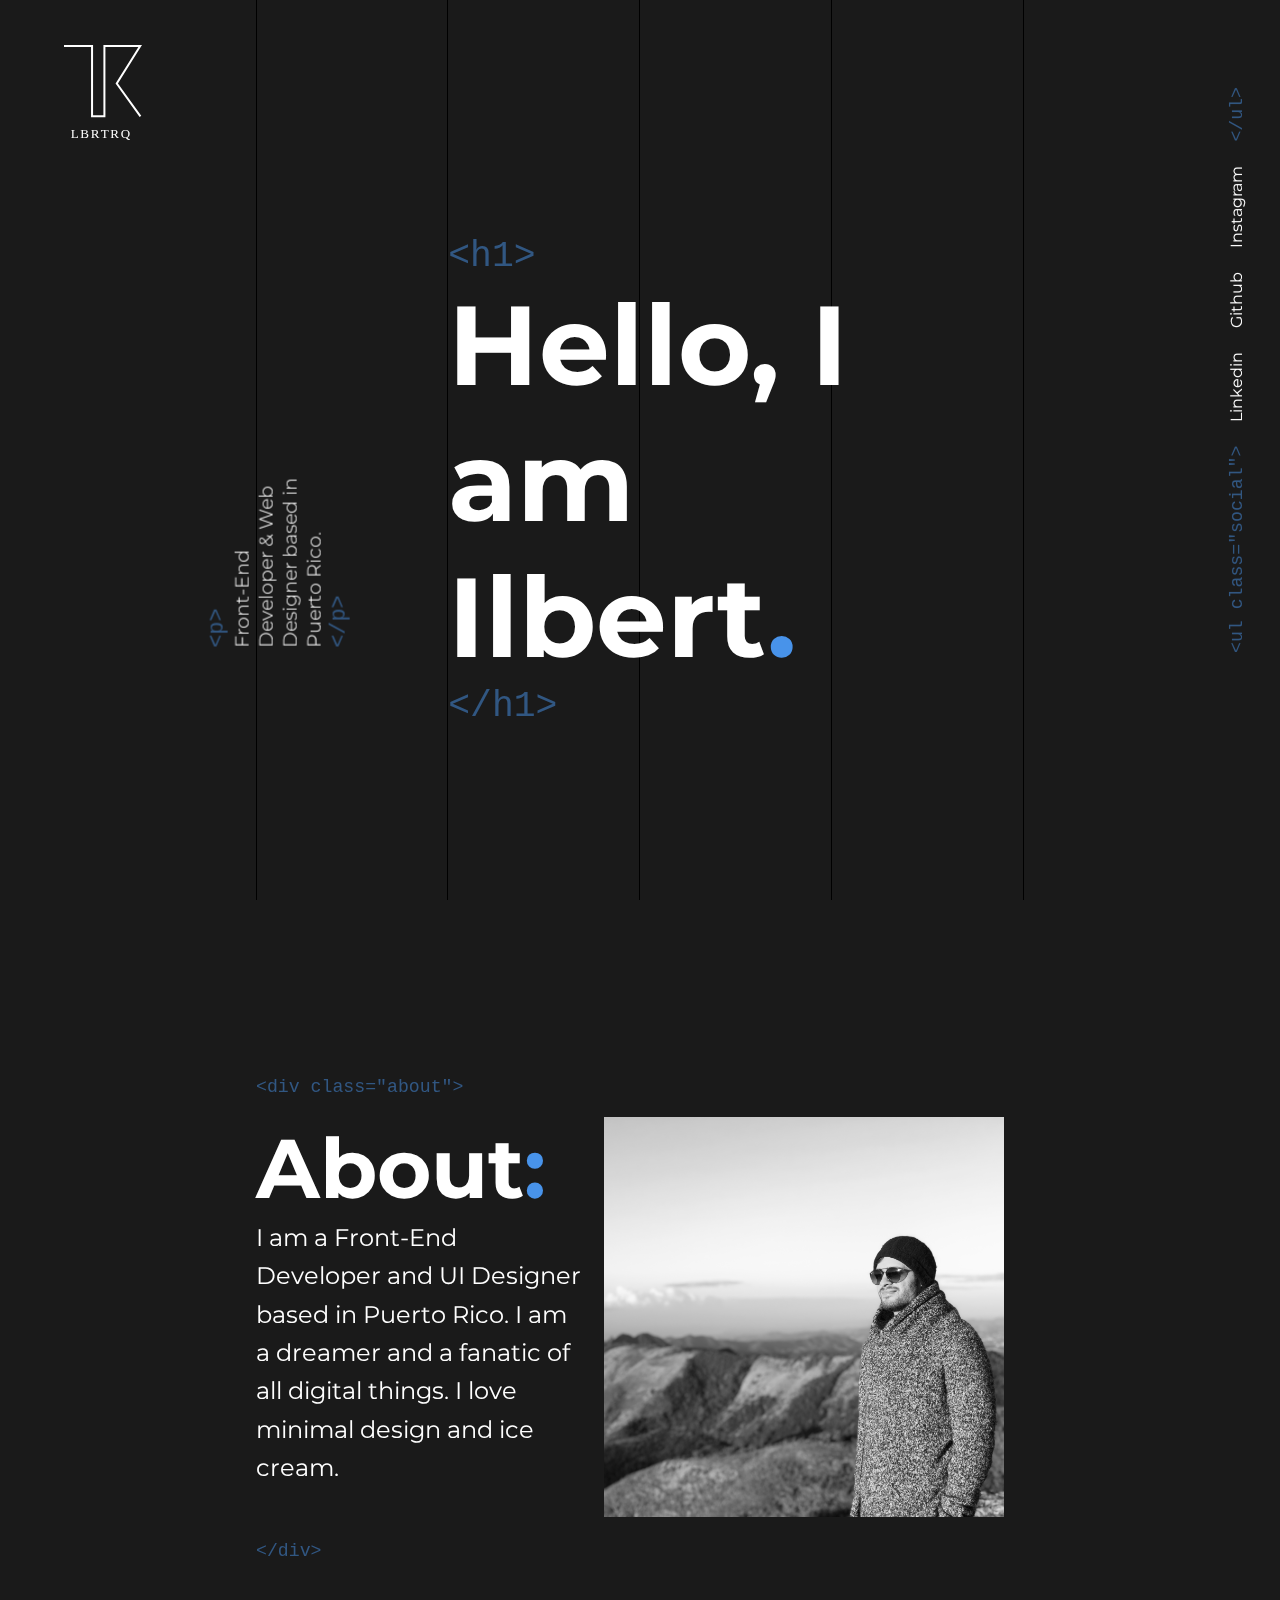
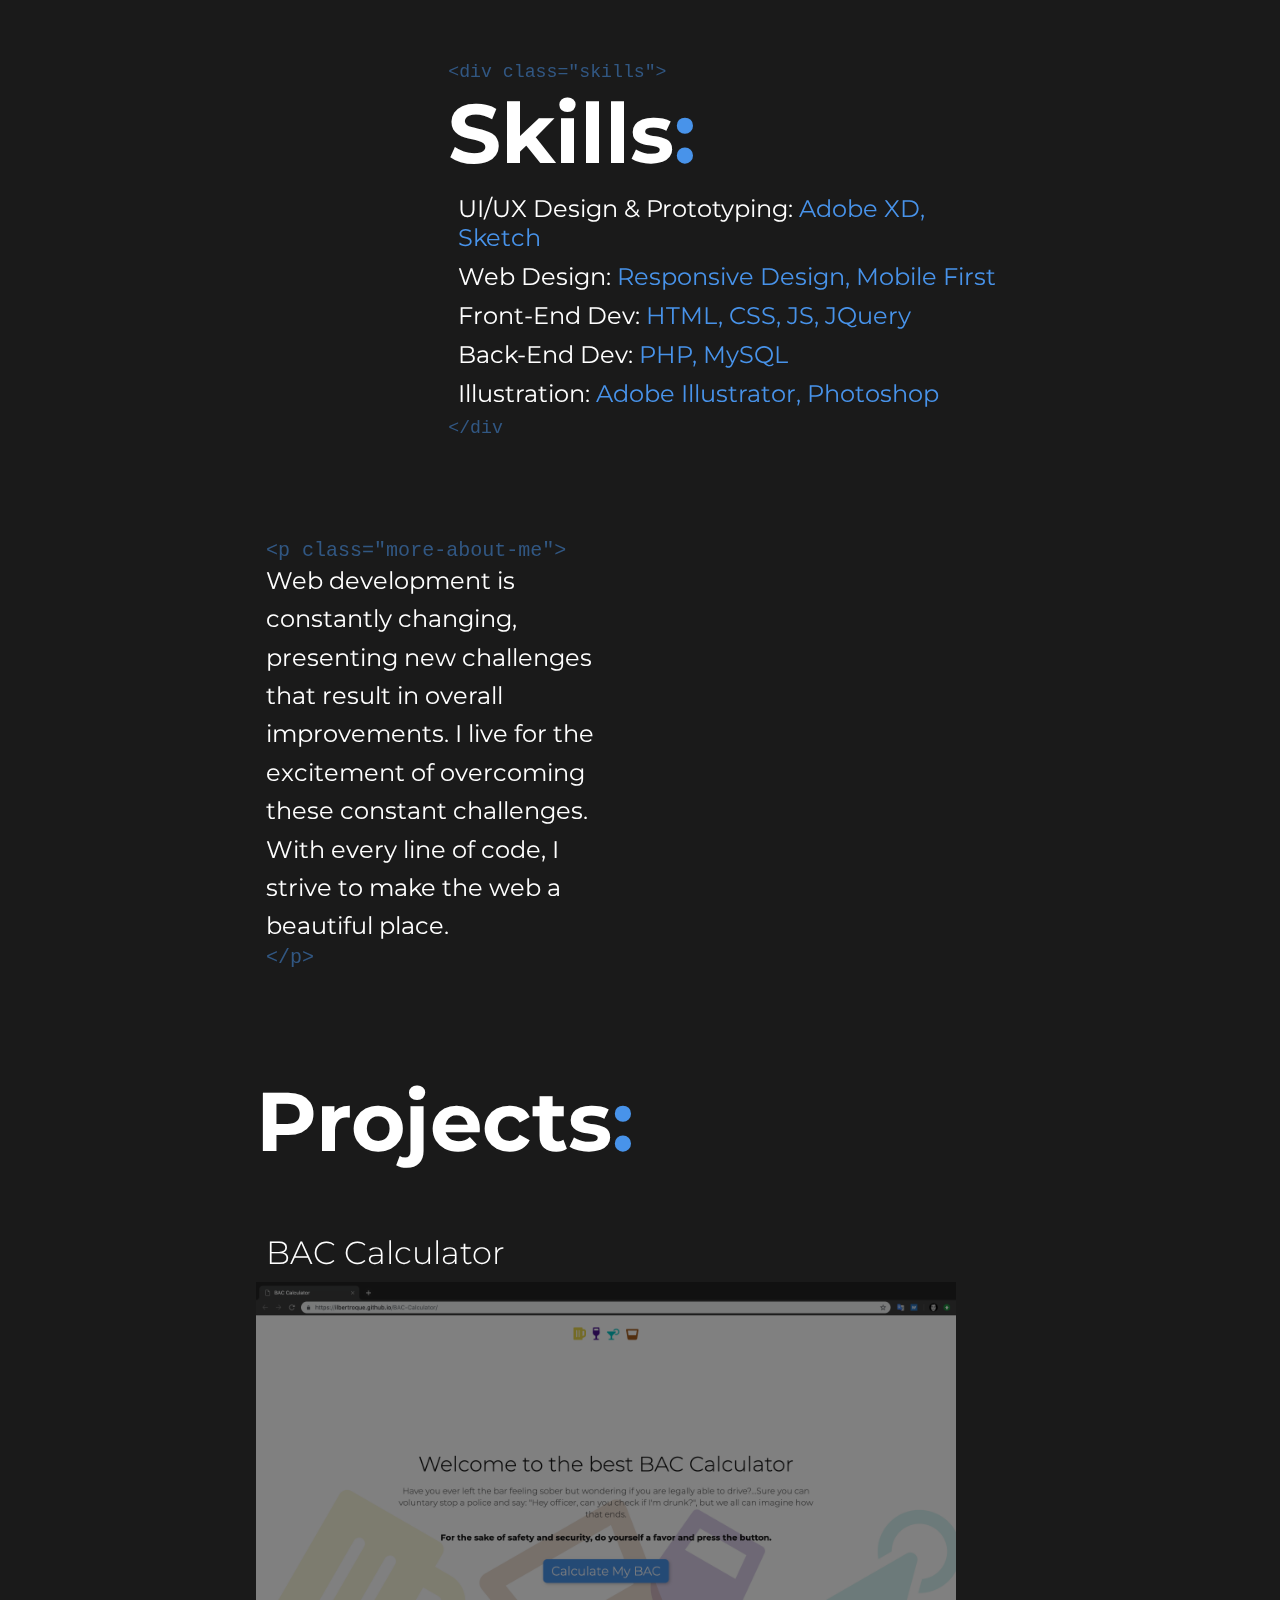
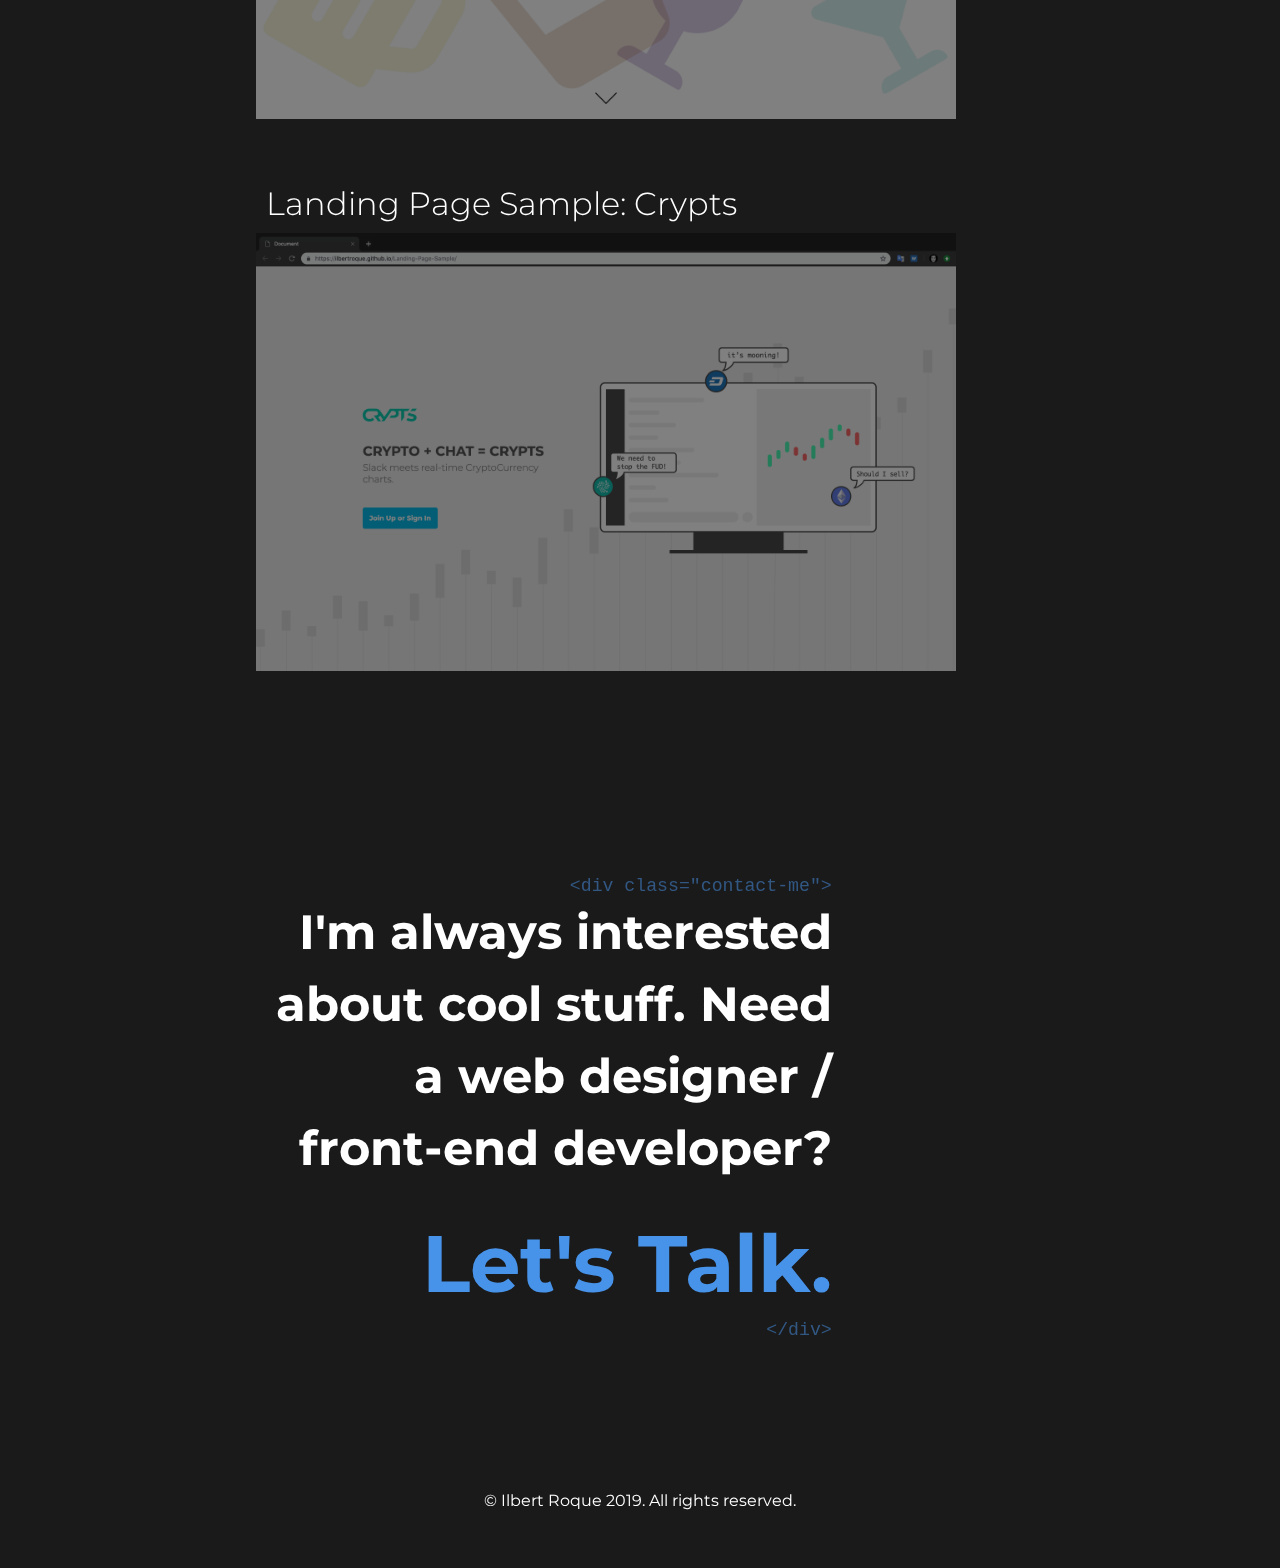
==== index.html @ 1a9a3f01 "Finalized and Ready.... Possibly....Hopefully" ====
<!DOCTYPE html>
<html lang="en">
<head>
    <meta charset="UTF-8">
    <meta name="viewport" content="width=device-width, initial-scale=1.0">
    <meta http-equiv="X-UA-Compatible" content="ie=edge">
    <link rel="stylesheet" href="css/style.css">
    <title>PortFolio</title>
</head>
<body>
    <div class="wrapper">
        
        <div class="lines-bg">
            <div class="box b1"></div>
            <div class="box b2"></div>
            <div class="box b3"></div>
            <div class="box b4"></div>
        </div>
        
        
        <div class="header">
            <a href=""><img src="images/Asset 2.svg" alt=""></a>
        </div>
        <div class="social">
            <ul>
                <li><p><span class="highlight muted monospace">&ltul class="social"&gt</span></p></li>
                <li><a target="_blank" href="https://www.linkedin.com/in/ilbertroque">Linkedin</a></li>
                <li><a target="_blank" href="https://github.com/ilbertroque">Github</a></li>
                <li><a target="_blank" href="https://www.instagram.com/ilbertroque_">Instagram</a></li>
                <li><p><span class="highlight muted monospace">&lt/ul&gt</span></p></li>
            </ul>
        </div>

        <div class="section">
            <div class="hello">
                <p><span class="highlight muted monospace">&lth1&gt</span></p>
                <h1>Hello, I am Ilbert<span class="highlight">.</span></h1>
                <p><span class="highlight muted monospace">&lt/h1&gt</span></p>
            </div>
            <div class="mini-info">
                <p><span class="highlight muted monospace">&ltp&gt</span></p>
                <p>Front-End Developer & Web Designer based in Puerto Rico.</p>
                <p><span class="highlight muted monospace">&lt/p&gt</span></p>
            </div>
            <div class="about">
                <p><span class="highlight muted monospace">&ltdiv class="about"&gt</span></p>
                <div class="about-wrap">
                    <div class="profile-img">
                        <img src="images/IMG_1744 2.jpeg" alt="">
                    </div>
                    <div class="about-info">
                        <h2>About<span class="highlight">:</span></h2>
                        <p>I am a Front-End Developer and UI Designer based in Puerto Rico. I am a dreamer and a fanatic of all digital things. I love minimal design and ice cream.</p>
                    </div>
                </div>
                
                <p><span class="highlight muted monospace">&lt/div&gt</span></p>
            </div>
            
            <div class="skills">
                <p class="typewriter"><span class="highlight muted monospace">&ltdiv class="skills"&gt</span></p>
                <h2>Skills<span class="highlight">:</span></h2>
                <ul>
                    <li>UI/UX Design & Prototyping: <span class="highlight">Adobe XD, Sketch</span></li>
                    <li>Web Design: <span class="highlight">Responsive Design, Mobile First</span></li>
                    <li>Front-End Dev: <span class="highlight">HTML, CSS, JS, JQuery</span> </li>
                    <li>Back-End Dev: <span class="highlight">PHP, MySQL</span> </li>
                    <li>Illustration: <span class="highlight">Adobe Illustrator, Photoshop</span> </li>
                </ul>
                <p><span class="highlight muted monospace">&lt/div</span></p>
            </div>
            <div class="side-message">
                <p><span class="highlight muted monospace">&ltp class="more-about-me"&gt</span></p>
                <p class="message">
                    Web development is constantly changing, presenting new challenges that result in overall improvements. I live for the excitement of overcoming these constant challenges. With every line of code, I strive to make the web a beautiful place.
                </p>
                <p><span class="highlight muted monospace">&lt/p&gt</span></p>
            </div>
            <!--
                Projects Section
            -->
            <div class="projects-heading">
                <h2>Projects<span class="highlight">:</span></h2>
            </div>
            <div class="project p1">
                
                <div class="p-image">
                    <h3>BAC Calculator</h3>
                    <a target="_blank" href="https://ilbertroque.github.io/BAC-Calculator/"><img src="images/BACscreenshot.png" alt=""></a> 
                </div>
            </div>
            <div class="project p2">
                <h3>Landing Page Sample: Crypts</h3>
                <div class="p-image">
                   <a target="_blank" href="https://ilbertroque.github.io/Landing-Page-Sample/"><img src="images/Screen Shot 2019-03-29 at 4.04.26 PM.png" alt=""></a> 
                </div>
            </div>
            <div class="contact">
                <p class="typewriter"><span class="highlight muted monospace">&ltdiv class="contact-me"&gt</span></p>
                <h2>I'm always interested about cool stuff. Need a web designer / front-end developer?</h1>
                <h1><a class="highlight" href="mailto:ilbertj.roque@gmail.com">Let's Talk.</a></h1>
                <p><span class="highlight muted monospace">&lt/div&gt</span></p>
            </div>
            <footer>
                <p>&copy Ilbert Roque 2019. All rights reserved.</p>
            </footer>
        </div>
        
    </div>
    <script src="https://ajax.googleapis.com/ajax/libs/jquery/3.3.1/jquery.min.js"></script>
    <script type="text/javascript" src="/js/main.js"></script>
</body>
</html>
---- css/style.css ----
@import url("https://fonts.googleapis.com/css?family=Montserrat:400,700,900");
* {
  margin: 0;
  padding: 0;
  color: #fff;
  text-decoration: none;
}

body {
  background: #1a1a1a;
  font-family: "Montserrat", sans-serif;
  color: #fff;
}

.highlight {
  color: #4893ea;
}

.muted {
  opacity: 0.5;
}

.monospace {
  font-family: monospace;
  font-size: 1.4em;
}

.wrapper {
  width: 100%;
  height: 100%;
  position: relative;
}

.wrapper .lines-bg {
  position: fixed;
  z-index: -1;
  height: 100%;
  width: 60vw;
  margin: 0 20vw;
  display: -webkit-box;
  display: -ms-flexbox;
  display: flex;
  -ms-grid-columns: (1fr)[4];
      grid-template-columns: repeat(4, 1fr);
  grid-gap: 1px;
  -webkit-animation: lineFlow 2.5s linear;
          animation: lineFlow 2.5s linear;
}

@media screen and (max-width: 600px) {
  .wrapper .lines-bg {
    margin: 0 10vw;
    width: 80vw;
  }
}

.wrapper .lines-bg .box {
  position: relative;
  display: -webkit-box;
  display: -ms-flexbox;
  display: flex;
  -webkit-box-flex: 1;
      -ms-flex-positive: 1;
          flex-grow: 1;
}

.wrapper .lines-bg .b1 {
  border-left: 1px solid black;
  border-right: 1px solid black;
}

.wrapper .lines-bg .b2,
.wrapper .lines-bg .b3,
.wrapper .lines-bg .b4 {
  border-right: 1px solid black;
}

.wrapper .header {
  z-index: 100;
  width: 90vw;
  margin: 0 5vw;
  padding-top: 5vh;
}

@media screen and (max-width: 1000px) {
  .wrapper .header {
    padding-top: 2vh;
  }
  .wrapper .header a img {
    -webkit-transform: scale(0.5);
            transform: scale(0.5);
  }
}

@media screen and (max-width: 780px) {
  .wrapper .header {
    display: -webkit-box;
    display: -ms-flexbox;
    display: flex;
    -webkit-box-pack: center;
        -ms-flex-pack: center;
            justify-content: center;
    padding-top: 2px;
  }
  .wrapper .header a img {
    -webkit-transform: scale(0.4);
            transform: scale(0.4);
  }
}

.wrapper .social {
  position: fixed;
  -webkit-transform: rotate(-90deg);
          transform: rotate(-90deg);
  top: 40%;
  right: -250px;
  z-index: 99;
}

@media screen and (max-width: 600px) {
  .wrapper .social {
    display: none;
  }
}

.wrapper .social ul li {
  list-style-type: none;
  display: inline-block;
  margin: 0 10px;
}

.wrapper .social ul li a {
  color: #fff;
  text-decoration: none;
}

.wrapper .section {
  position: absolute;
  z-index: 50;
  width: 60vw;
  margin: 0 20vw;
  padding-top: 10vh;
  display: -ms-grid;
  display: grid;
  -ms-grid-columns: (1fr)[4];
      grid-template-columns: repeat(4, 1fr);
  grid-gap: 1px;
      grid-template-areas: ". . hello hello" "mini . . ." "about about about about" ". skills skills skills" ". . msg msg" "pHeading pHeading . ." "p1 p1 p1 p1" "p2 p2 p2 p2" ". contact contact contact" "ftr ftr ftr ftr";
}

@media screen and (max-width: 1530px) {
  .wrapper .section {
        grid-template-areas: ". hello hello hello" "mini . . ." "about about about about" ". skills skills skills" ". . msg msg" "pHeading pHeading . ." "p1 p1 p1 p1" "p2 p2 p2 p2" ". contact contact contact" "ftr ftr ftr ftr";
  }
}

@media screen and (max-width: 1360px) {
  .wrapper .section {
        grid-template-areas: ". hello hello hello" "mini . . ." "about about about about" ". skills skills skills" "msg msg . ." "pHeading pHeading . ." "p1 p1 p1 p1" "p2 p2 p2 p2" "contact contact contact ." "ftr ftr ftr ftr";
  }
}

@media screen and (max-width: 1000px) {
  .wrapper .section {
        grid-template-areas: "hello hello hello hello" ". . mini mini" "about about about about" ". skills skills skills" "msg msg msg ." "pHeading pHeading . ." "p1 p1 p1 p1" "p2 p2 p2 p2" "contact contact contact contact" "ftr ftr ftr ftr";
  }
}

@media screen and (max-width: 600px) {
  .wrapper .section {
    margin: 0 10vw;
    width: 80vw;
        grid-template-areas: "hello hello hello hello" "mini mini mini mini" "about about about about" "skills skills skills skills" "msg msg msg msg" "pHeading pHeading pHeading pHeading" "p1 p1 p1 p1" "p2 p2 p2 p2" "p3 p3 p3 p3" "contact contact contact contact" "ftr ftr ftr ftr";
  }
}

.wrapper .section .hello {
  max-width: 500px;
  -ms-grid-row: 1;
  -ms-grid-column: 3;
  -ms-grid-column-span: 2;
  grid-area: hello;
  text-align: left;
  -webkit-animation: slideLeft 1s ease;
          animation: slideLeft 1s ease;
}

.wrapper .section .hello p {
  font-size: 2em;
}

.wrapper .section .hello h1 {
  font-size: 9em;
  font-weight: 700;
  color: #fff;
}

@media screen and (max-width: 1530px) {
  .wrapper .section .hello h1 {
    font-size: 7em;
  }
}

@media screen and (max-width: 600px) {
  .wrapper .section .hello h1 {
    font-size: 4.2em;
  }
}

.wrapper .section .mini-info {
  -ms-grid-row: 2;
  -ms-grid-column: 1;
  grid-area: mini;
  height: -webkit-fit-content;
  height: -moz-fit-content;
  height: fit-content;
  max-width: 240px;
  -webkit-transform: rotate(-90deg) translateX(250px) translateY(-50%);
          transform: rotate(-90deg) translateX(250px) translateY(-50%);
  -webkit-transform-origin: center;
          transform-origin: center;
  -webkit-animation: slideUp 1s ease;
          animation: slideUp 1s ease;
}

@media screen and (max-width: 1000px) {
  .wrapper .section .mini-info {
    -webkit-transform: rotate(0deg) translateX(0) translateY(0);
            transform: rotate(0deg) translateX(0) translateY(0);
  }
}

.wrapper .section .mini-info p {
  font-size: 1.2em;
  font-weight: 300;
}

.wrapper .section .about {
  padding-right: 20px;
  margin-top: 200px;
  -ms-grid-row: 3;
  -ms-grid-column: 1;
  -ms-grid-column-span: 4;
  grid-area: about;
}

.wrapper .section .about .about-wrap {
  padding: 20px 0;
  display: -webkit-box;
  display: -ms-flexbox;
  display: flex;
  -webkit-box-pack: justify;
      -ms-flex-pack: justify;
          justify-content: space-between;
}

.wrapper .section .about .about-wrap .profile-img {
  -webkit-box-ordinal-group: 3;
      -ms-flex-order: 2;
          order: 2;
  max-width: 400px;
  height: auto;
}

.wrapper .section .about .about-wrap .profile-img img {
  max-width: 100%;
  height: auto;
}

.wrapper .section .about .about-wrap .about-info {
  -webkit-box-ordinal-group: 2;
      -ms-flex-order: 1;
          order: 1;
  max-width: 400px;
  padding-right: 20px;
}

.wrapper .section .about .about-wrap .about-info p {
  font-size: 1.5em;
  line-height: 1.6em;
}

@media screen and (max-width: 600px) {
  .wrapper .section .about .about-wrap .about-info p {
    font-size: 1.2em;
    line-height: 1.4em;
  }
}

.wrapper .section .about .about-wrap .about-info h2 {
  font-size: 5.2em;
}

@media screen and (max-width: 600px) {
  .wrapper .section .about .about-wrap .about-info h2 {
    font-size: 3.2em;
  }
}

@media screen and (max-width: 1160px) {
  .wrapper .section .about .about-wrap {
    display: block;
  }
  .wrapper .section .about .about-wrap .about-info {
    padding-top: 20px;
  }
}

.wrapper .section .skills {
  margin-top: 100px;
  -ms-grid-row: 4;
  -ms-grid-column: 2;
  -ms-grid-column-span: 3;
  grid-area: skills;
  text-align: left;
}

.wrapper .section .skills h2 {
  font-size: 5.2em;
}

@media screen and (max-width: 600px) {
  .wrapper .section .skills h2 {
    font-size: 3.2em;
  }
}

.wrapper .section .skills ul li {
  list-style-type: none;
  margin: 10px 10px;
  font-size: 1.5em;
}

@media screen and (max-width: 600px) {
  .wrapper .section .skills ul li {
    font-size: 1.2em;
    line-height: 1.4em;
  }
}

.wrapper .section .side-message {
  max-width: 400px;
  margin-top: 100px;
  -ms-grid-row: 5;
  -ms-grid-column: 3;
  -ms-grid-column-span: 2;
  grid-area: msg;
}

.wrapper .section .side-message p {
  margin: 0 10px;
  font-size: 1.1em;
}

.wrapper .section .side-message .message {
  line-height: 1.6em;
  font-size: 1.5em;
}

@media screen and (max-width: 600px) {
  .wrapper .section .side-message .message {
    font-size: 1.2em;
    line-height: 1.4em;
  }
}

.wrapper .section .projects-heading {
  margin-top: 100px;
  -ms-grid-row: 6;
  -ms-grid-column: 1;
  -ms-grid-column-span: 2;
  grid-area: pHeading;
}

.wrapper .section .projects-heading h2 {
  font-size: 5.2em;
}

@media screen and (max-width: 600px) {
  .wrapper .section .projects-heading h2 {
    font-size: 3.2em;
  }
}

.wrapper .section .project {
  margin-top: 50px;
}

.wrapper .section .project h3 {
  width: -webkit-fit-content;
  width: -moz-fit-content;
  width: fit-content;
  padding: 10px;
  font-weight: 300;
  border-radius: 5px;
  bottom: 10px;
  left: 25%;
  font-size: 2em;
}

.wrapper .section .project .p-image {
  max-width: 700px;
  height: auto;
}

.wrapper .section .project .p-image img {
  max-width: 100%;
  height: auto;
  display: inline-block;
  -webkit-filter: brightness(50%);
          filter: brightness(50%);
  -webkit-transition: 0.3s;
  transition: 0.3s;
}

.wrapper .section .project .p-image img:hover {
  max-width: 100%;
  height: auto;
  display: inline-block;
  -webkit-filter: brightness(100%);
          filter: brightness(100%);
  -webkit-transform: scale(1.05);
          transform: scale(1.05);
  -webkit-transition: .3s;
  transition: .3s;
}

.wrapper .section .p1 {
  -ms-grid-row: 7;
  -ms-grid-column: 1;
  -ms-grid-column-span: 4;
  grid-area: p1;
}

.wrapper .section .p2 {
  -ms-grid-row: 8;
  -ms-grid-column: 1;
  -ms-grid-column-span: 4;
  grid-area: p2;
}

.wrapper .section .contact {
  -ms-grid-row: 9;
  -ms-grid-column: 2;
  -ms-grid-column-span: 3;
  grid-area: contact;
  margin-top: 200px;
  text-align: right;
}

.wrapper .section .contact h2 {
  font-size: 5em;
  line-height: 1.5em;
}

@media screen and (max-width: 1360px) {
  .wrapper .section .contact h2 {
    font-size: 3rem;
  }
}

@media screen and (max-width: 420px) {
  .wrapper .section .contact h2 {
    font-size: 2rem;
  }
}

.wrapper .section .contact h1 {
  font-size: 7em;
}

@media screen and (max-width: 1360px) {
  .wrapper .section .contact h1 a {
    font-size: 5rem;
  }
}

@media screen and (max-width: 690px) {
  .wrapper .section .contact h1 a {
    font-size: 4rem;
  }
}

@media screen and (max-width: 420px) {
  .wrapper .section .contact h1 a {
    font-size: 3rem;
  }
}

.wrapper .section .contact h1 a:hover {
  cursor: pointer;
  text-decoration: underline;
  -webkit-transition: .3s;
  transition: .3s;
}

.wrapper .section footer {
  -ms-grid-row: 10;
  -ms-grid-column: 1;
  -ms-grid-column-span: 4;
  grid-area: ftr;
  margin-top: 100px;
  padding: 50px 0;
  text-align: center;
}

@-webkit-keyframes lineFlow {
  from {
    height: 0%;
  }
  to {
    height: 100%;
  }
}

@keyframes lineFlow {
  from {
    height: 0%;
  }
  to {
    height: 100%;
  }
}

@-webkit-keyframes slideLeft {
  from {
    -webkit-transform: translateX(300px);
            transform: translateX(300px);
    opacity: 0;
  }
  to {
    -webkit-transform: translateX(0);
            transform: translateX(0);
    opacity: 1;
  }
}

@keyframes slideLeft {
  from {
    -webkit-transform: translateX(300px);
            transform: translateX(300px);
    opacity: 0;
  }
  to {
    -webkit-transform: translateX(0);
            transform: translateX(0);
    opacity: 1;
  }
}

@-webkit-keyframes slideUp {
  from {
    -webkit-transform: rotate(-90deg) translateX(-250px) translateY(-50%);
            transform: rotate(-90deg) translateX(-250px) translateY(-50%);
    opacity: 0;
  }
  to {
    -webkit-transform: rotate(-90deg) translateX(250px) translateY(-50%);
            transform: rotate(-90deg) translateX(250px) translateY(-50%);
    opacity: 1;
  }
}

@keyframes slideUp {
  from {
    -webkit-transform: rotate(-90deg) translateX(-250px) translateY(-50%);
            transform: rotate(-90deg) translateX(-250px) translateY(-50%);
    opacity: 0;
  }
  to {
    -webkit-transform: rotate(-90deg) translateX(250px) translateY(-50%);
            transform: rotate(-90deg) translateX(250px) translateY(-50%);
    opacity: 1;
  }
}
/*# sourceMappingURL=style.css.map */
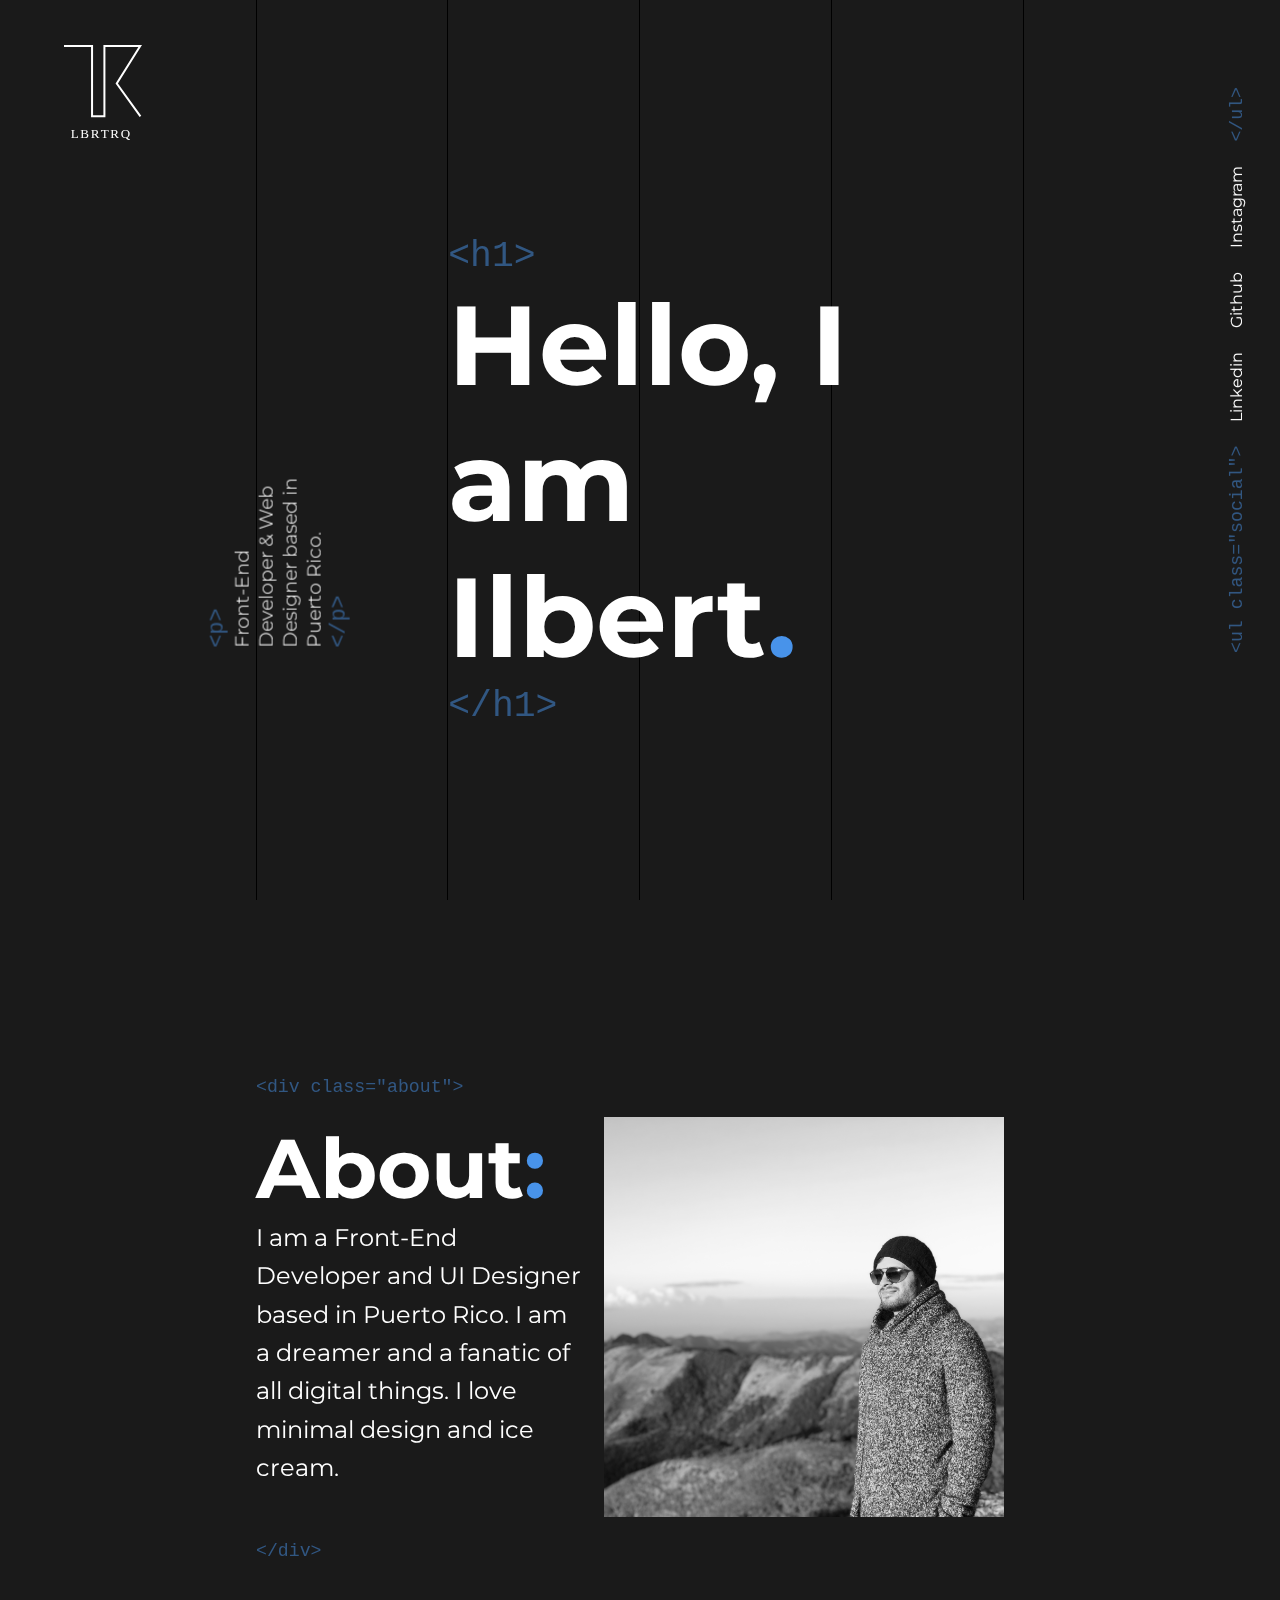
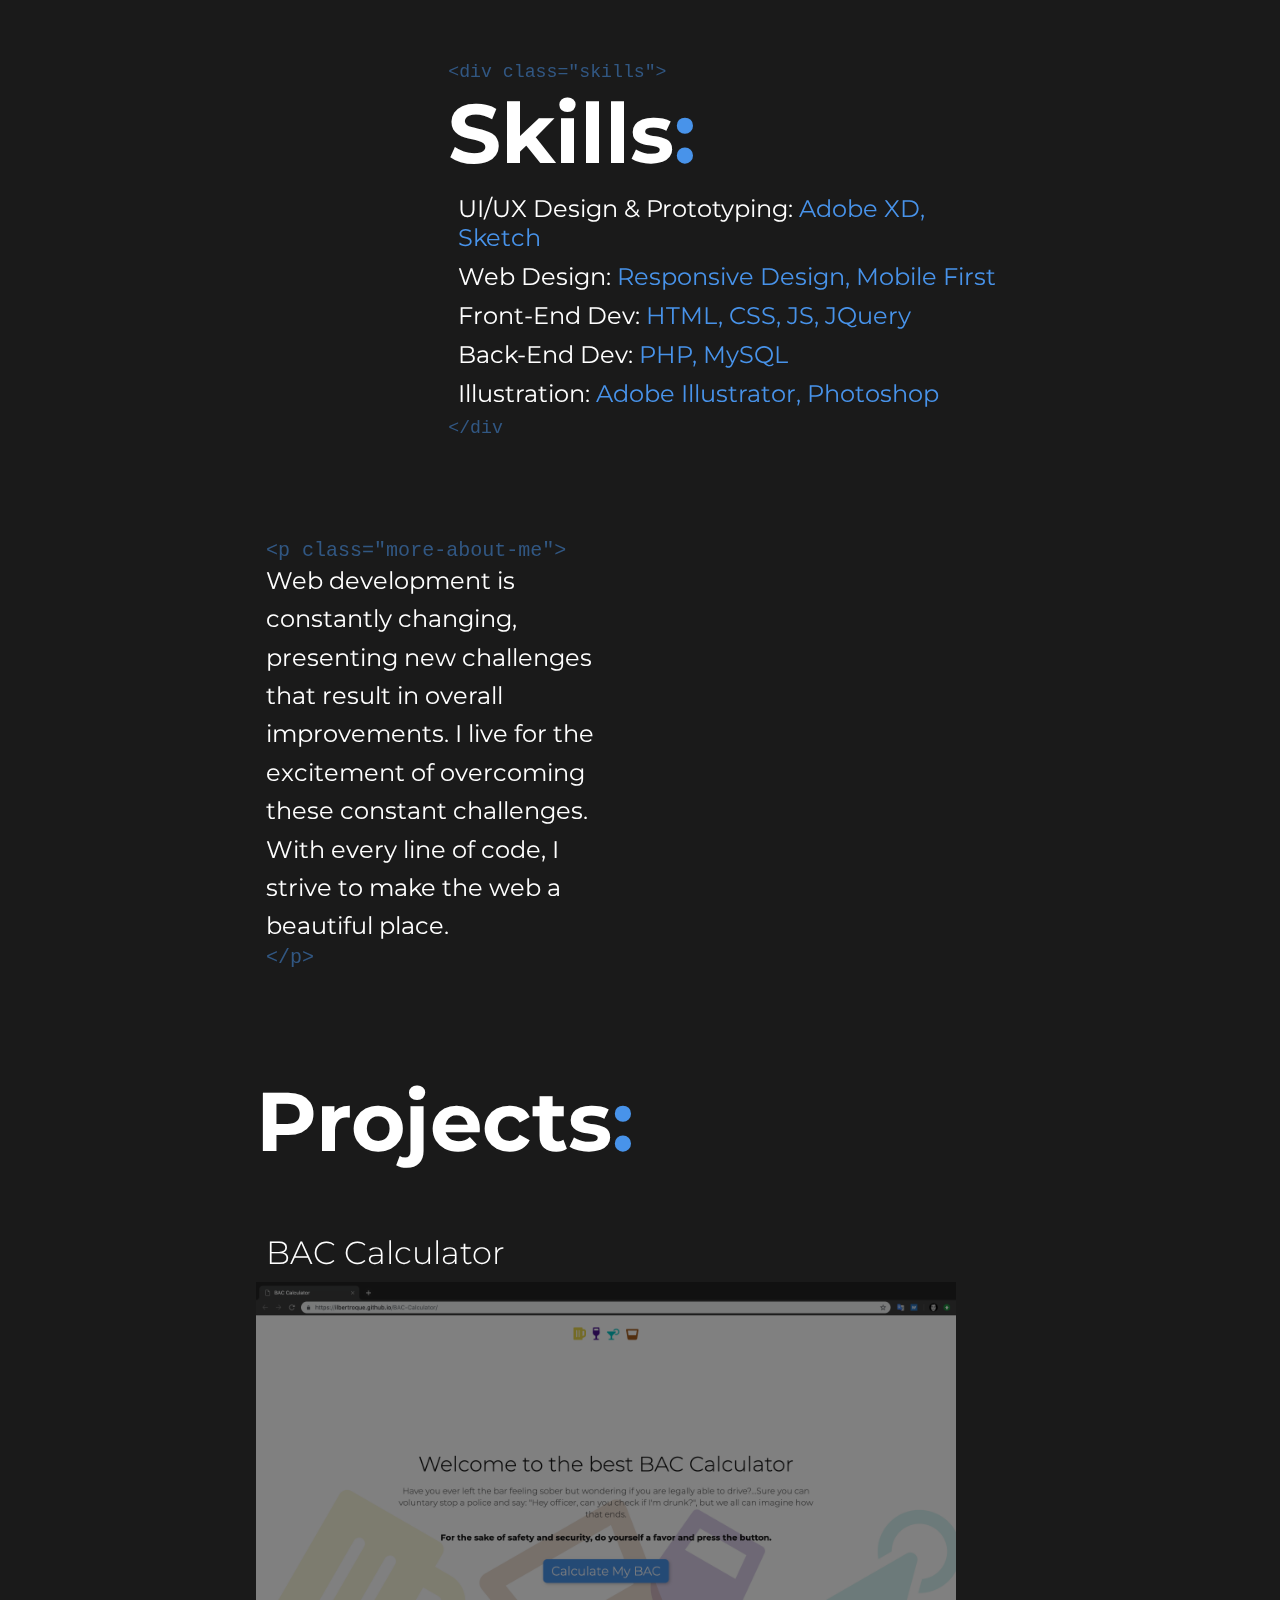
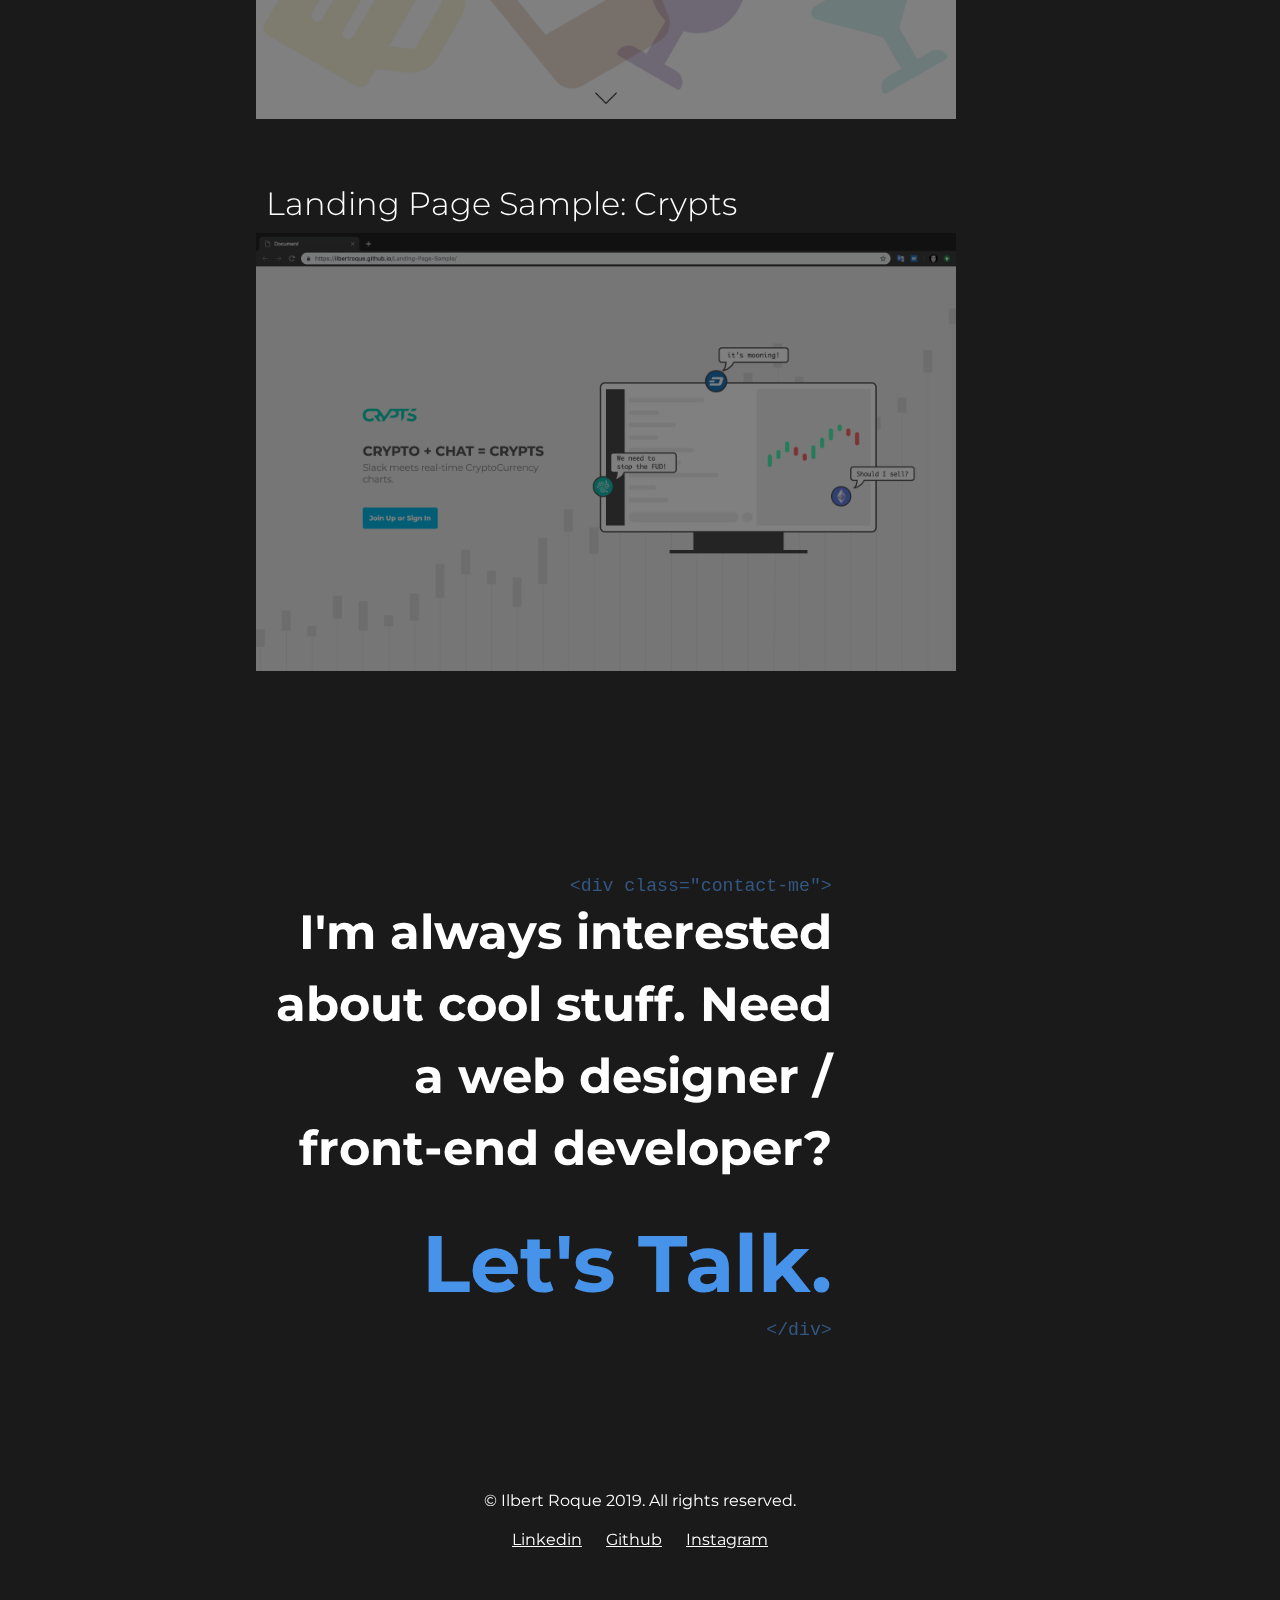
==== commit 17237622: "Added social media links to footer" ====
--- a/index.html
+++ b/index.html
@@ -103,6 +103,13 @@
             </div>
             <footer>
                 <p>&copy Ilbert Roque 2019. All rights reserved.</p>
+                <div class="social-h">
+                    <ul>
+                        <li><a target="_blank" href="https://www.linkedin.com/in/ilbertroque">Linkedin</a></li>
+                        <li><a target="_blank" href="https://github.com/ilbertroque">Github</a></li>
+                        <li><a target="_blank" href="https://www.instagram.com/ilbertroque_">Instagram</a></li>
+                    </ul>
+                </div>
             </footer>
         </div>
         
--- a/css/style.css
+++ b/css/style.css
@@ -62,6 +62,8 @@
   -webkit-box-flex: 1;
       -ms-flex-positive: 1;
           flex-grow: 1;
+  -webkit-animation: lineColorShift 2.5s linear;
+          animation: lineColorShift 2.5s linear;
 }
 
 .wrapper .lines-bg .b1 {
@@ -117,7 +119,7 @@
   z-index: 99;
 }
 
-@media screen and (max-width: 600px) {
+@media screen and (max-width: 800px) {
   .wrapper .social {
     display: none;
   }
@@ -223,10 +225,12 @@
           animation: slideUp 1s ease;
 }
 
-@media screen and (max-width: 1000px) {
+@media screen and (max-device-width: 1000px) {
   .wrapper .section .mini-info {
     -webkit-transform: rotate(0deg) translateX(0) translateY(0);
             transform: rotate(0deg) translateX(0) translateY(0);
+    -webkit-animation: slideLeft 1s ease;
+            animation: slideLeft 1s ease;
   }
 }
 
@@ -504,6 +508,21 @@
   text-align: center;
 }
 
+.wrapper .section footer .social-h ul {
+  padding-top: 20px;
+}
+
+.wrapper .section footer .social-h ul li {
+  list-style-type: none;
+  display: inline-block;
+  margin: 0 10px;
+}
+
+.wrapper .section footer .social-h ul li a {
+  color: #fff;
+  text-decoration: underline;
+}
+
 @-webkit-keyframes lineFlow {
   from {
     height: 0%;
@@ -519,6 +538,24 @@
   }
   to {
     height: 100%;
+  }
+}
+
+@-webkit-keyframes lineColorShift {
+  from {
+    border-color: #fff;
+  }
+  to {
+    border-color: #111;
+  }
+}
+
+@keyframes lineColorShift {
+  from {
+    border-color: #fff;
+  }
+  to {
+    border-color: #111;
   }
 }
 
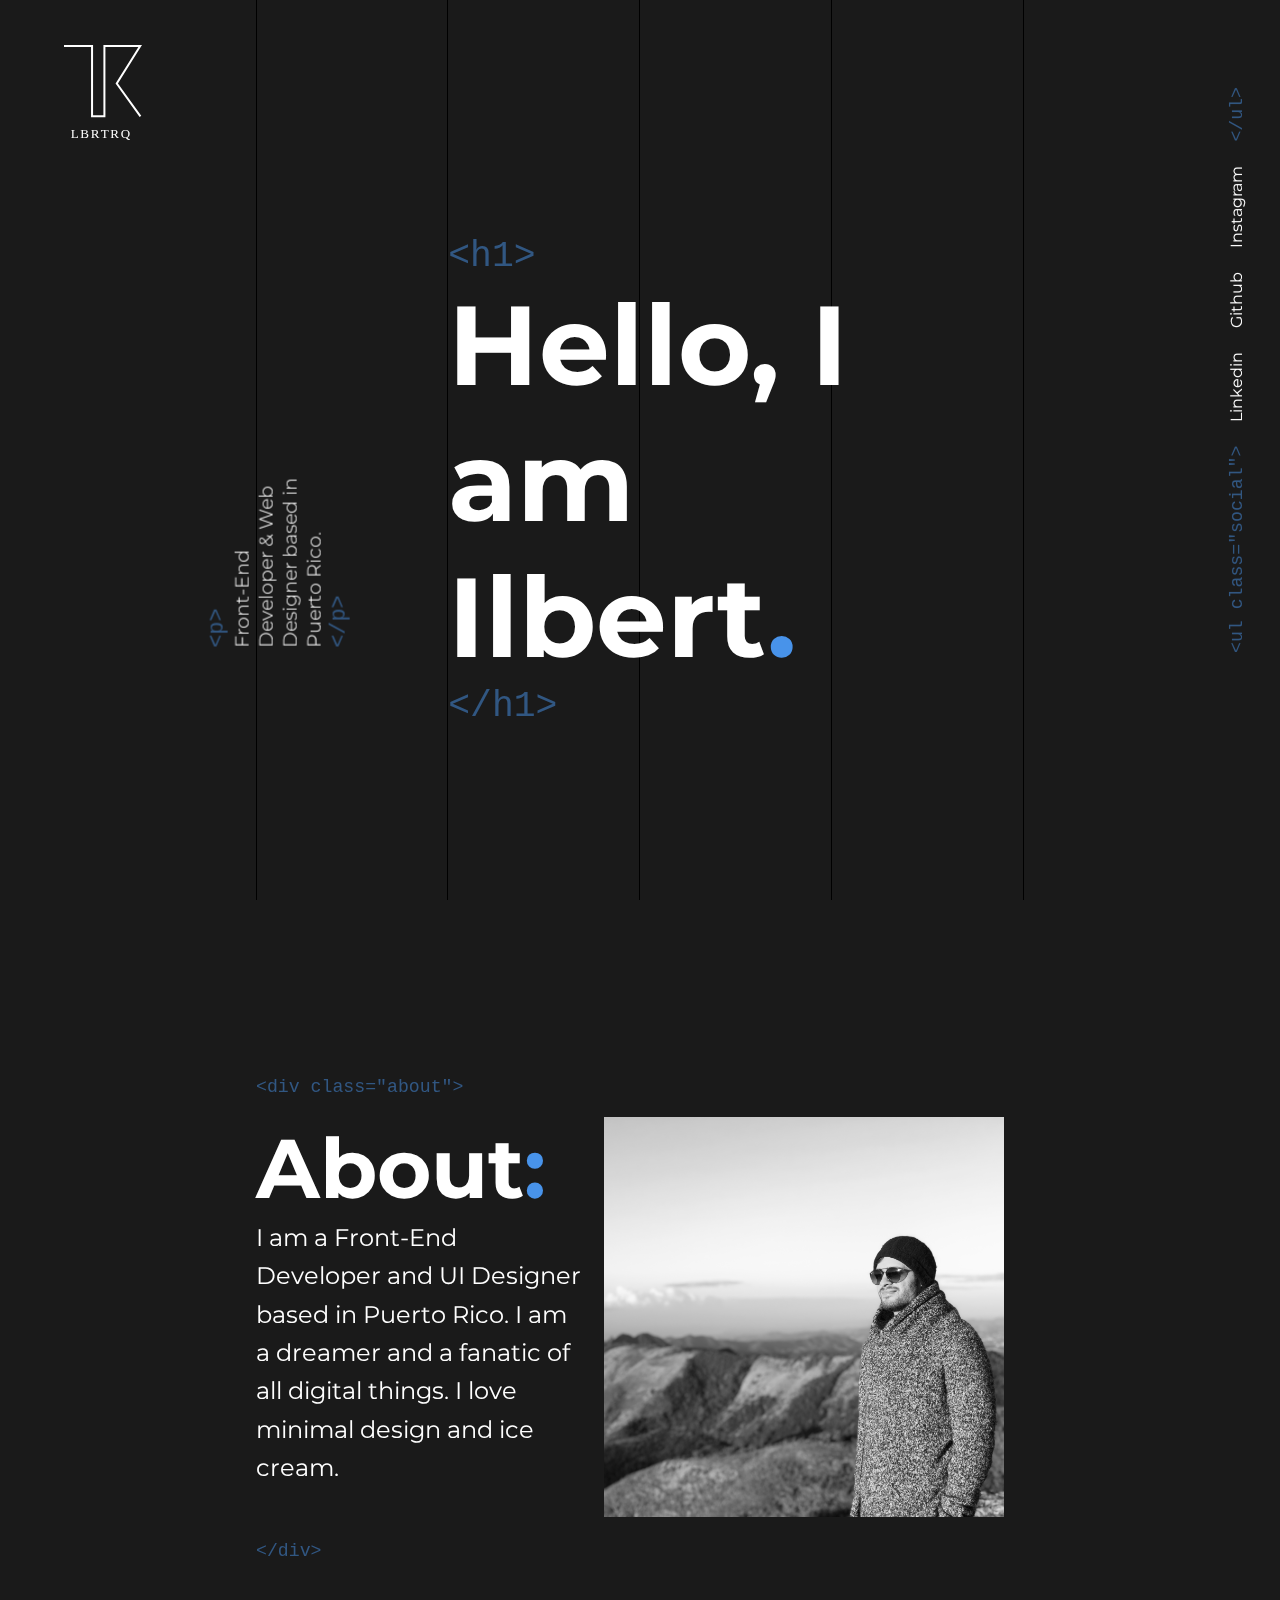
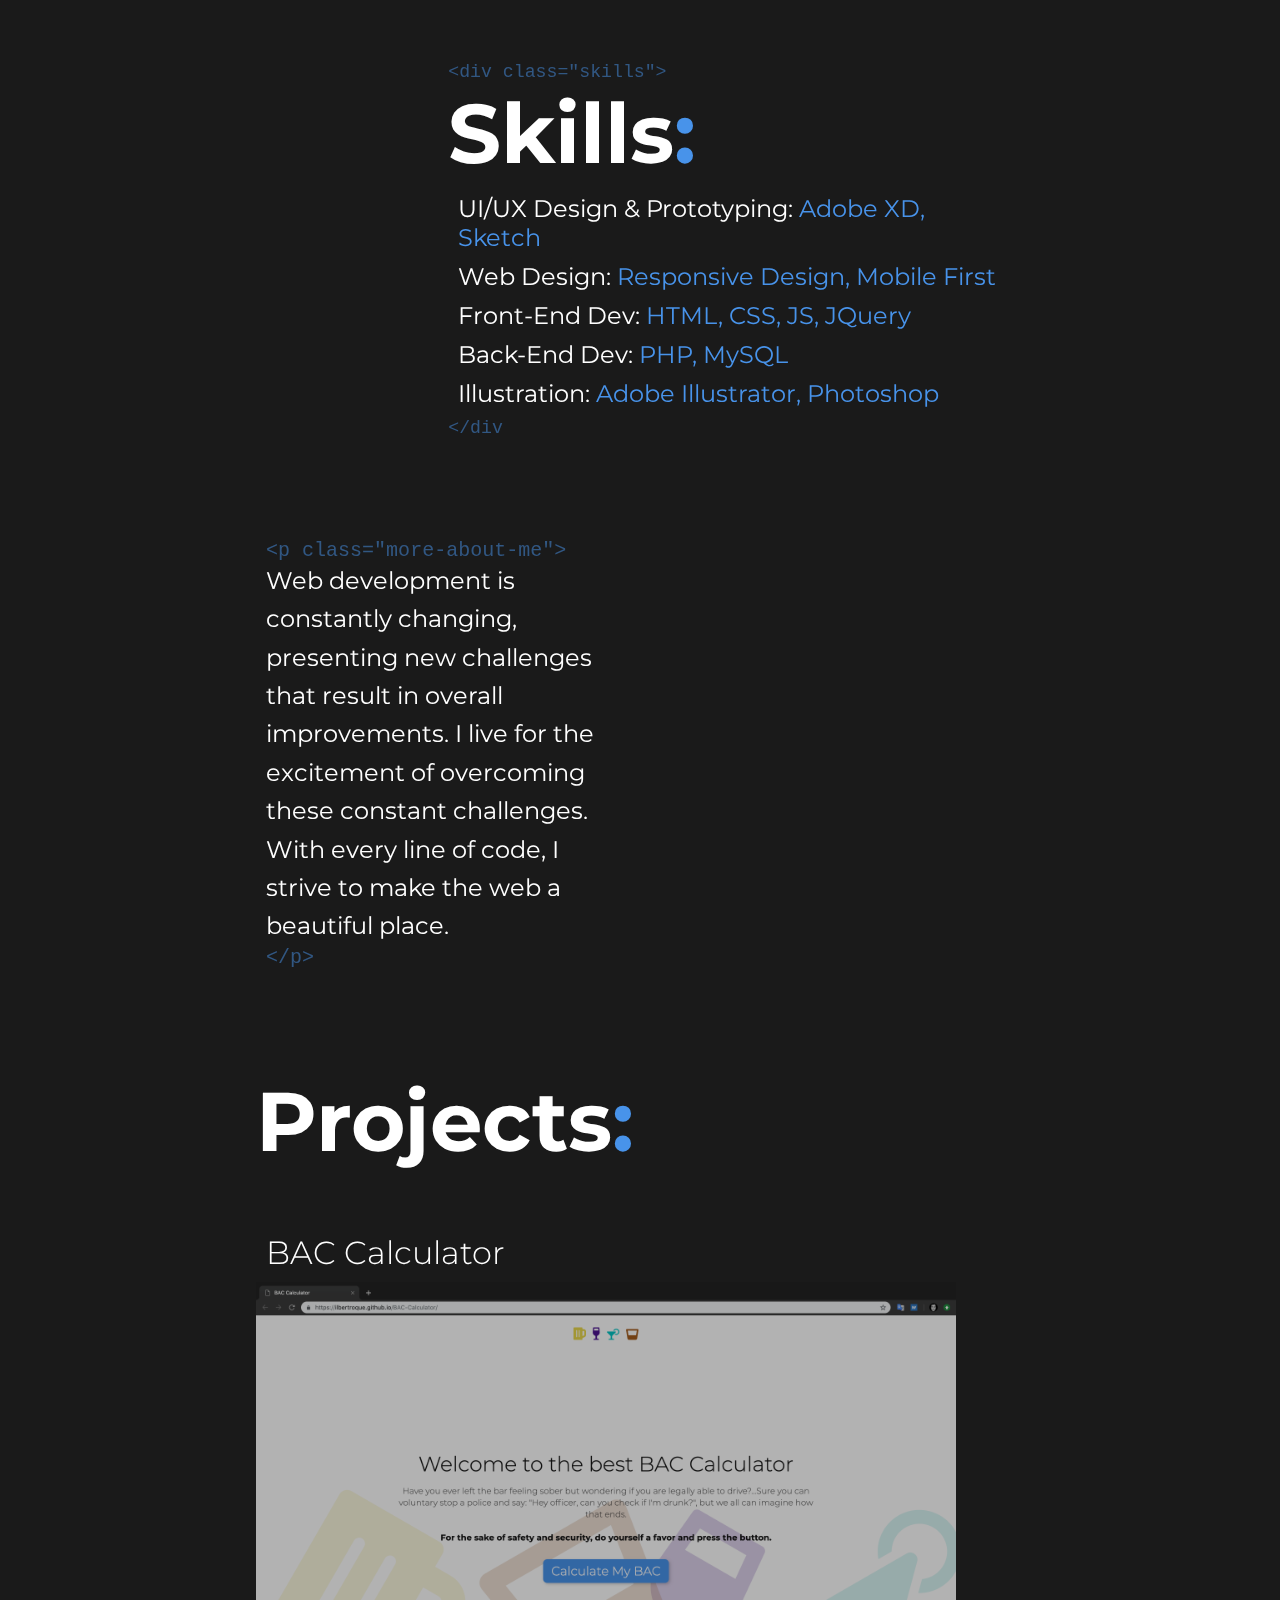
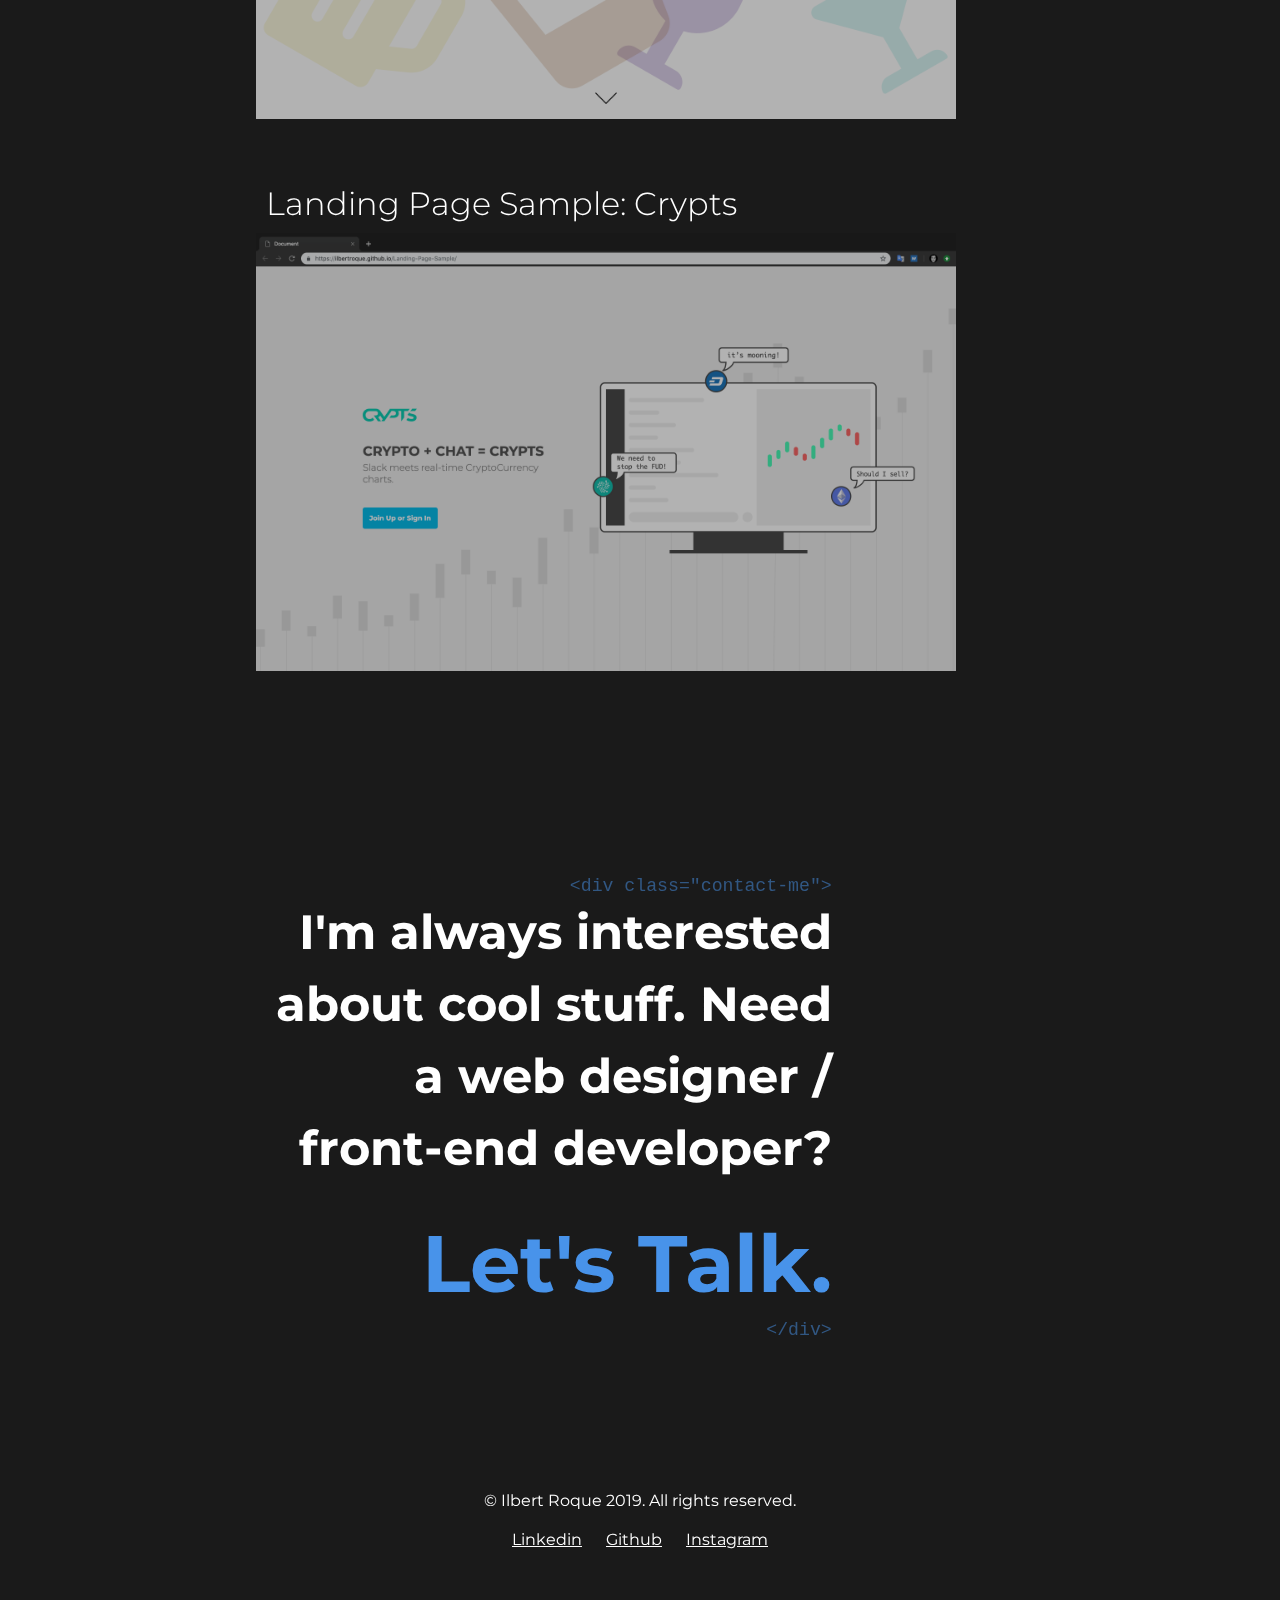
==== commit ecbbf5fd: "Added title" ====
--- a/index.html
+++ b/index.html
@@ -5,7 +5,7 @@
     <meta name="viewport" content="width=device-width, initial-scale=1.0">
     <meta http-equiv="X-UA-Compatible" content="ie=edge">
     <link rel="stylesheet" href="css/style.css">
-    <title>PortFolio</title>
+    <title>Ilbert Roque</title>
 </head>
 <body>
     <div class="wrapper">
--- a/css/style.css
+++ b/css/style.css
@@ -411,8 +411,8 @@
   max-width: 100%;
   height: auto;
   display: inline-block;
-  -webkit-filter: brightness(50%);
-          filter: brightness(50%);
+  -webkit-filter: brightness(70%);
+          filter: brightness(70%);
   -webkit-transition: 0.3s;
   transition: 0.3s;
 }
@@ -523,6 +523,18 @@
   text-decoration: underline;
 }
 
+@media screen and (max-device-width: 800px) {
+  .wrapper .section footer .social-h ul li {
+    list-style-type: none;
+    display: inline-block;
+    margin: 0 10px;
+  }
+  .wrapper .section footer .social-h ul li a {
+    color: #fff;
+    text-decoration: underline;
+  }
+}
+
 @-webkit-keyframes lineFlow {
   from {
     height: 0%;
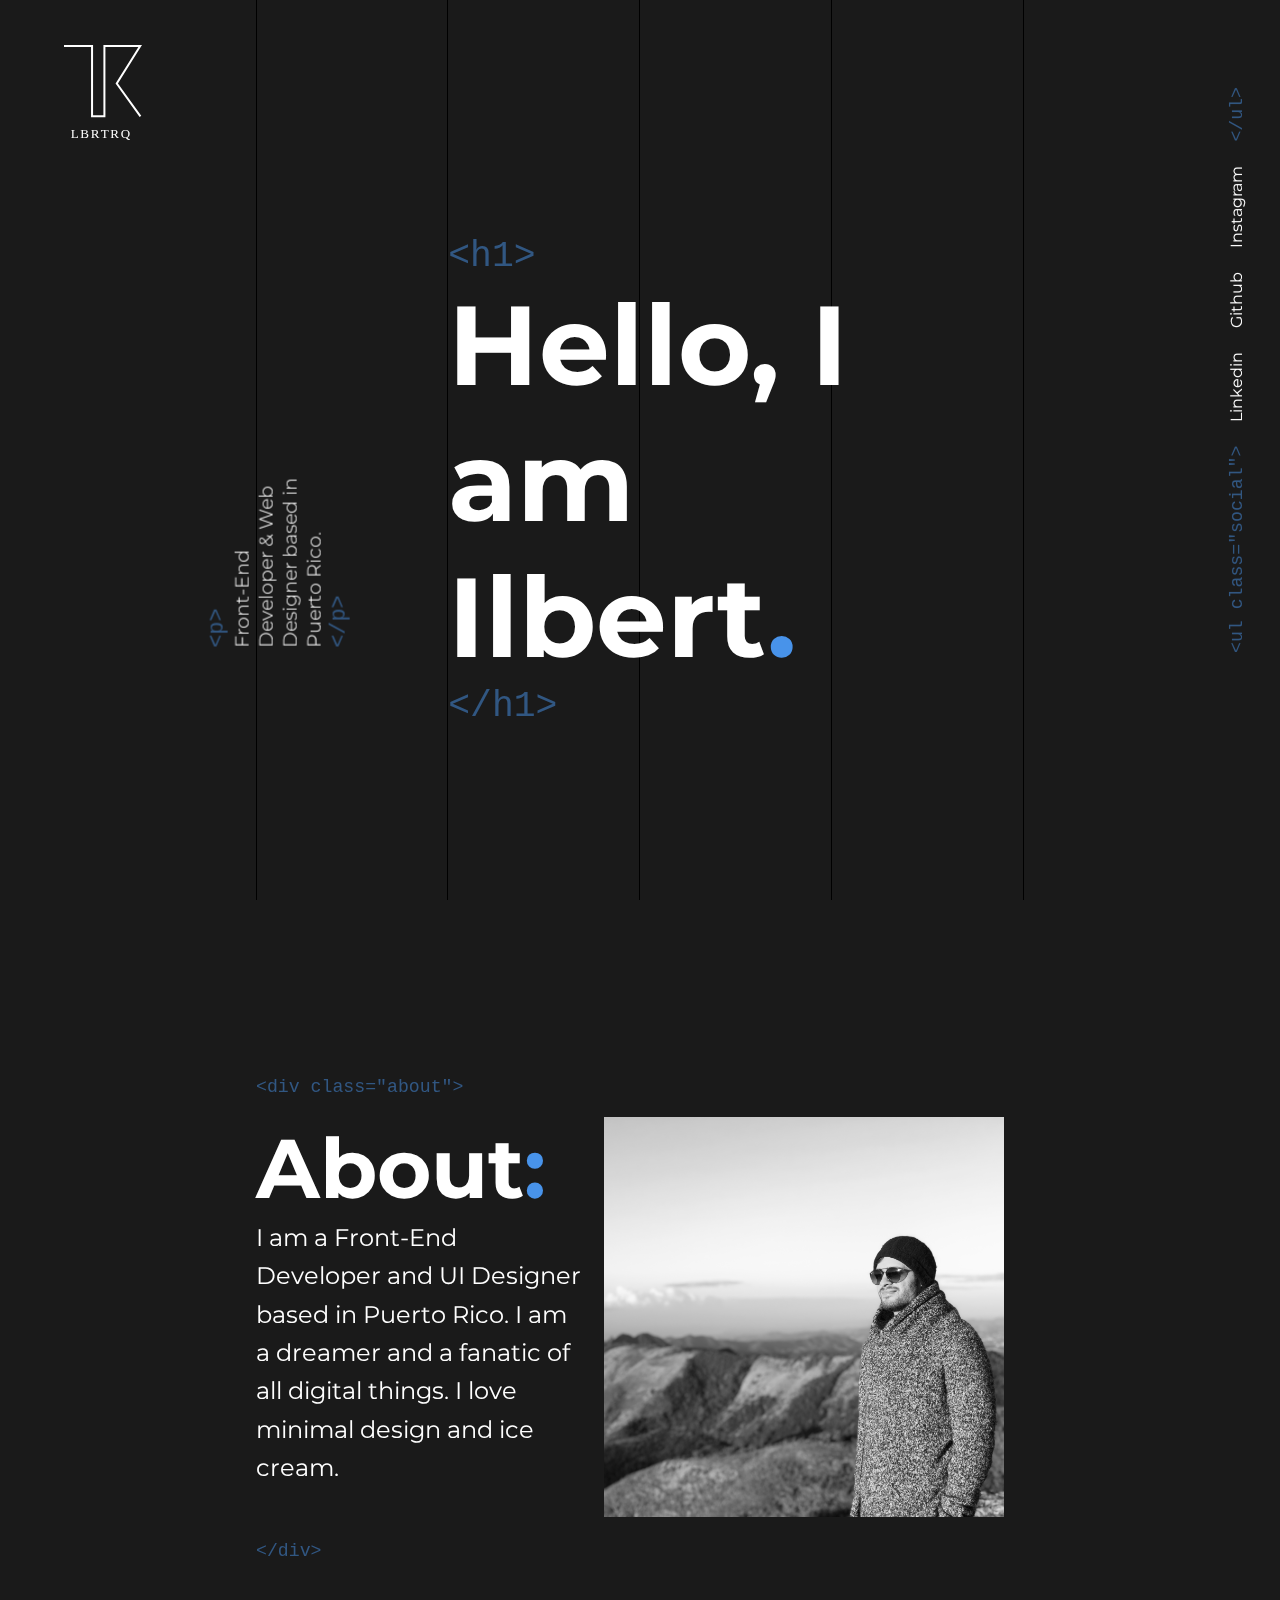
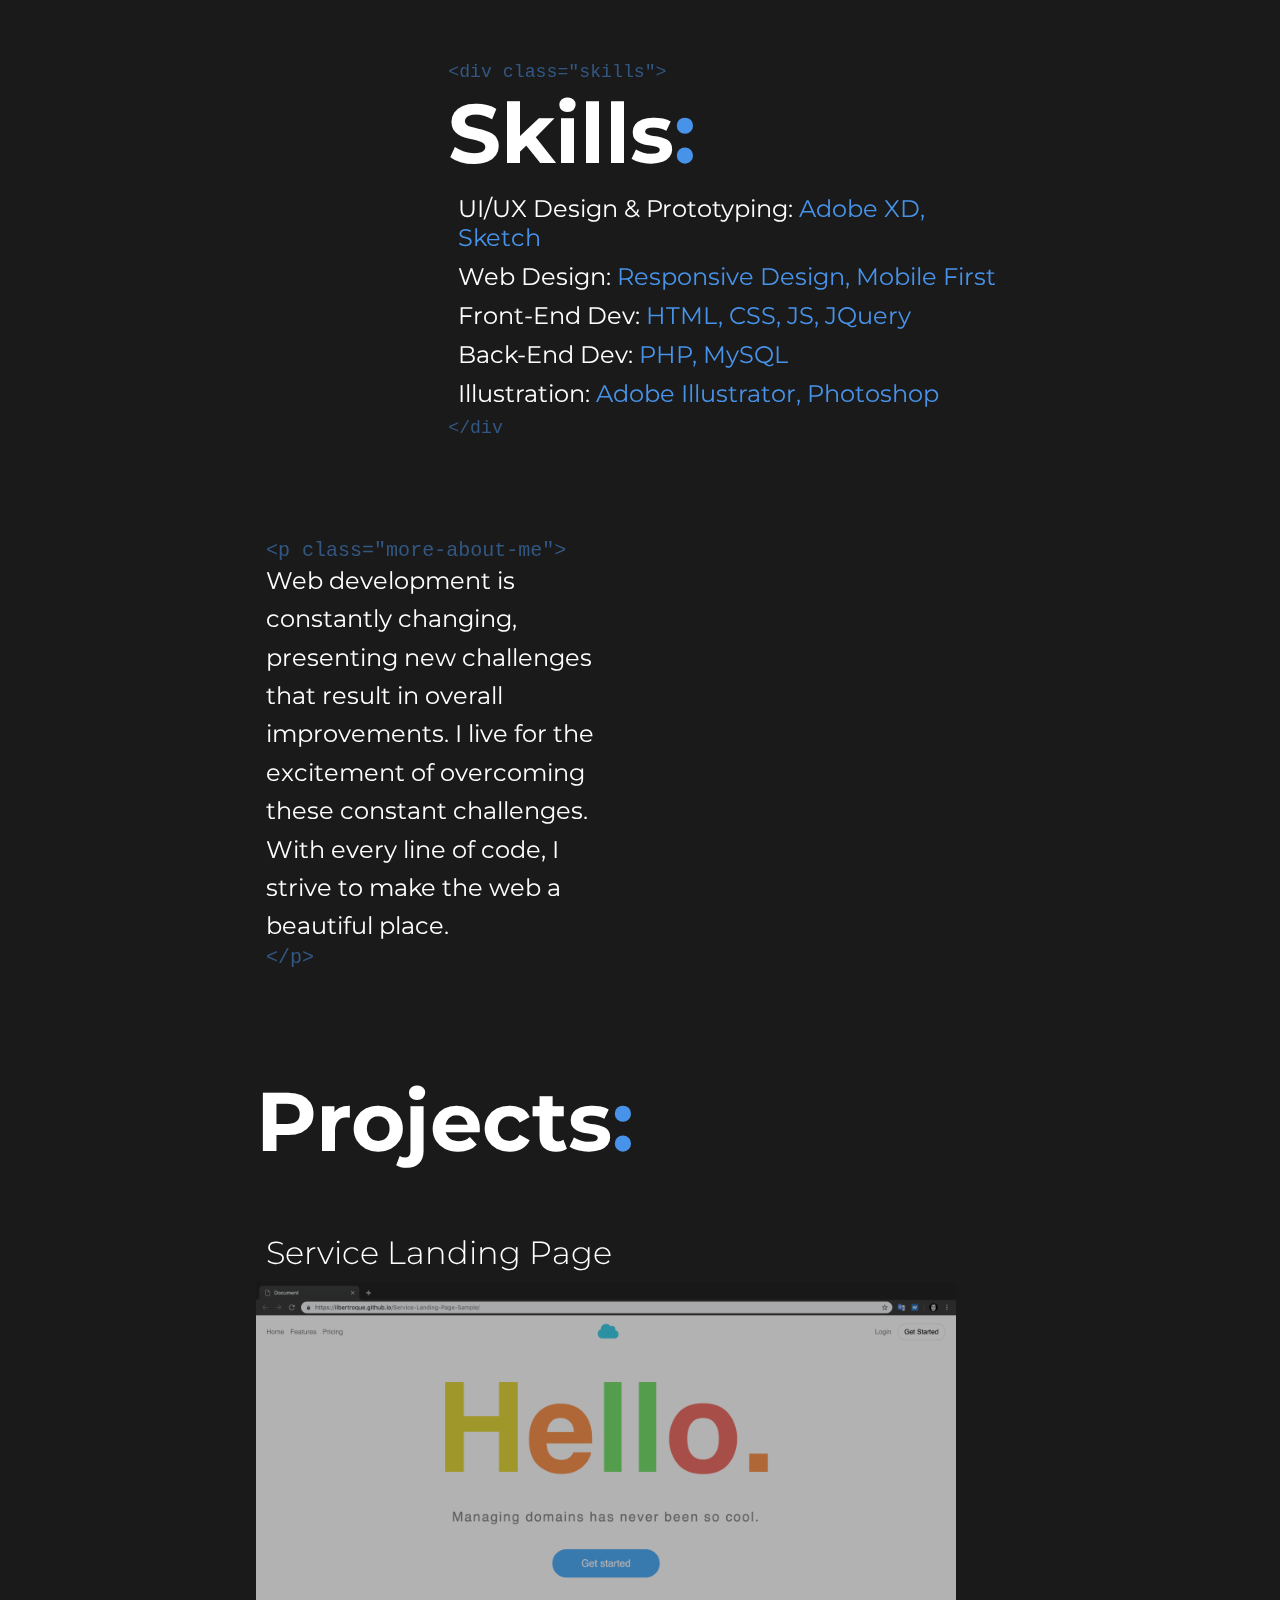
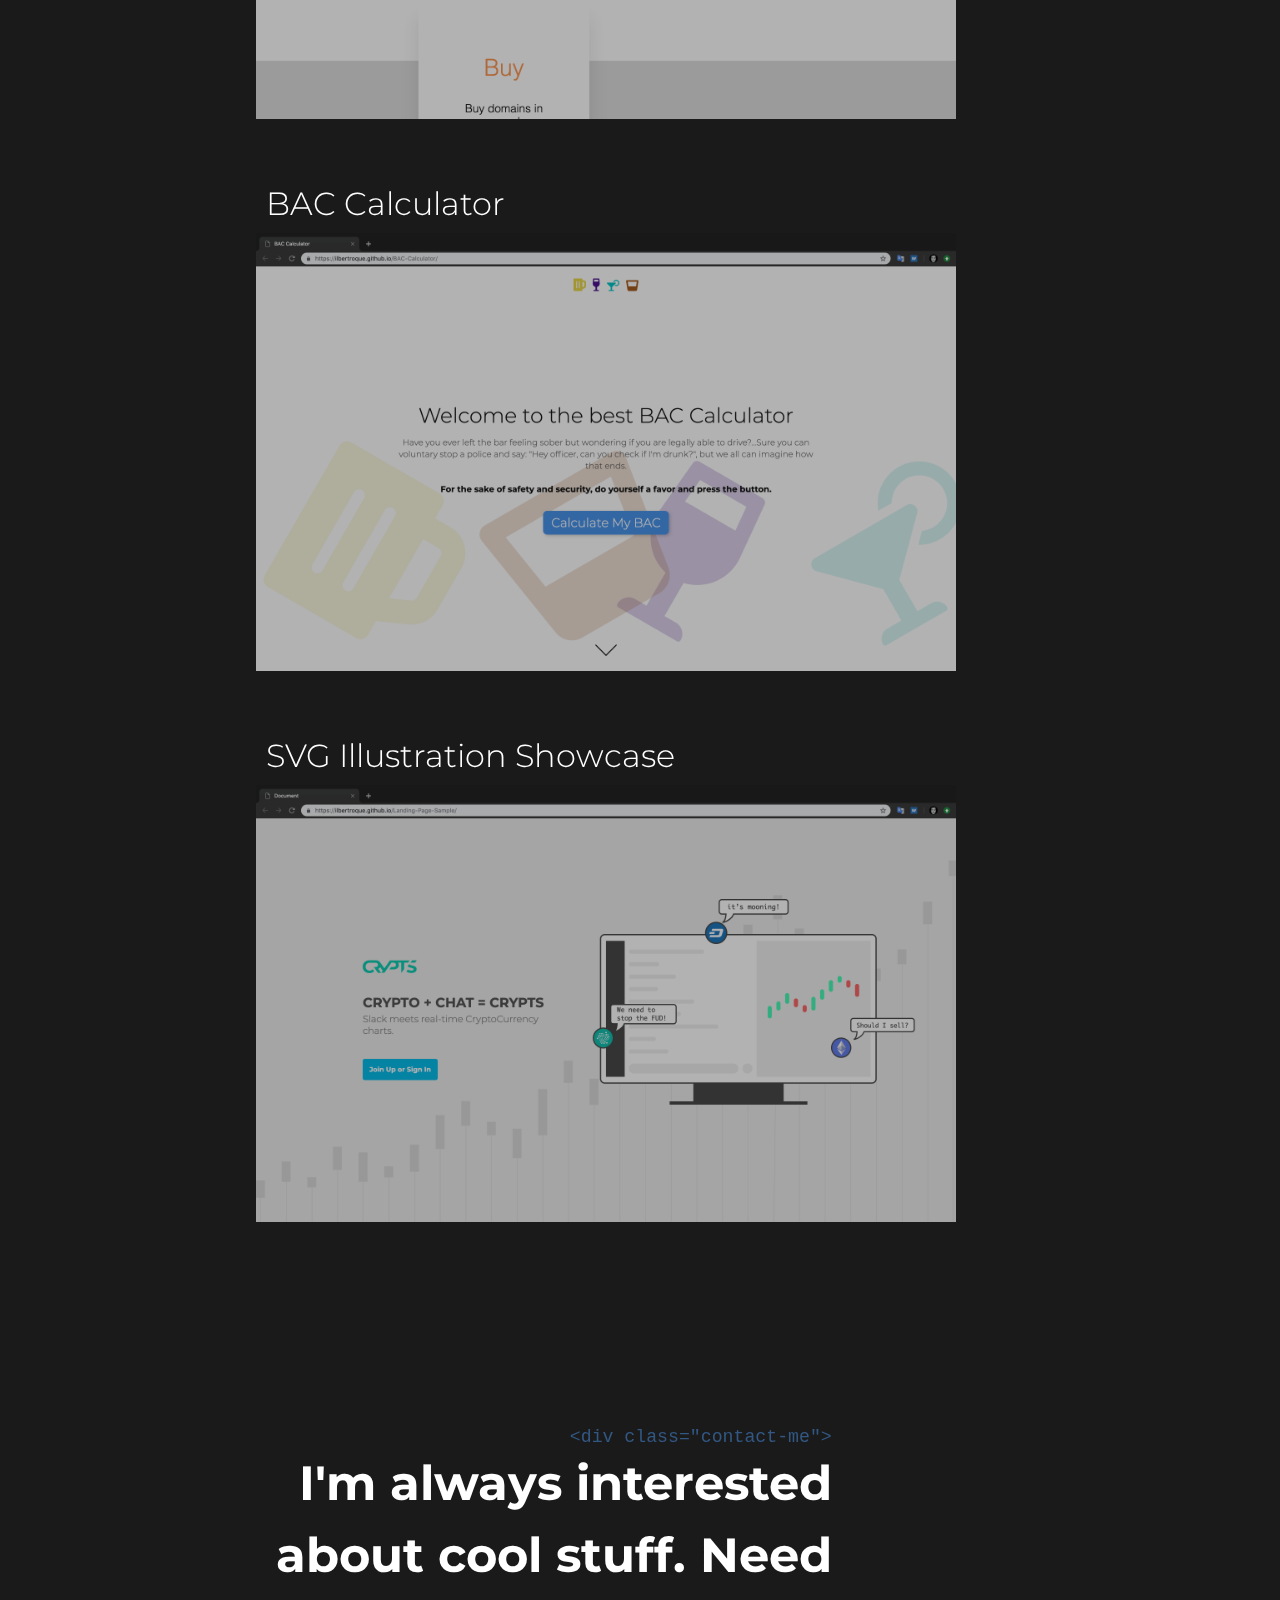
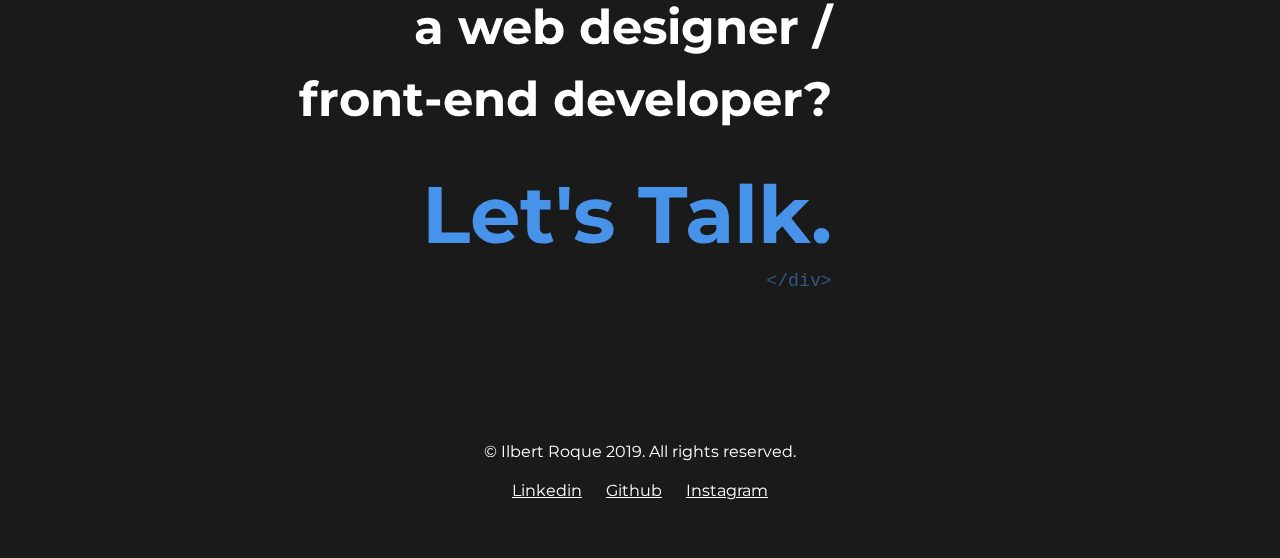
==== commit 4724dea6: "added project" ====
--- a/index.html
+++ b/index.html
@@ -85,14 +85,21 @@
             <div class="project p1">
                 
                 <div class="p-image">
+                    <h3>Service Landing Page</h3>
+                    <a target="_blank" href="https://ilbertroque.github.io/Service-Landing-Page-Sample/"><img src="images/Screen Shot 2019-04-03 at 3.06.43 PM.png" alt=""></a> 
+                </div>
+            </div>
+            <div class="project p2">
+                
+                <div class="p-image">
                     <h3>BAC Calculator</h3>
                     <a target="_blank" href="https://ilbertroque.github.io/BAC-Calculator/"><img src="images/BACscreenshot.png" alt=""></a> 
                 </div>
             </div>
-            <div class="project p2">
-                <h3>Landing Page Sample: Crypts</h3>
+            <div class="project p3">
+                <h3>SVG Illustration Showcase</h3>
                 <div class="p-image">
-                   <a target="_blank" href="https://ilbertroque.github.io/Landing-Page-Sample/"><img src="images/Screen Shot 2019-03-29 at 4.04.26 PM.png" alt=""></a> 
+                   <a target="_blank" href="https://ilbertroque.github.io/SVG-Illustration-Sample/"><img src="images/Screen Shot 2019-03-29 at 4.04.26 PM.png" alt=""></a> 
                 </div>
             </div>
             <div class="contact">
@@ -114,7 +121,5 @@
         </div>
         
     </div>
-    <script src="https://ajax.googleapis.com/ajax/libs/jquery/3.3.1/jquery.min.js"></script>
-    <script type="text/javascript" src="/js/main.js"></script>
 </body>
 </html>--- a/css/style.css
+++ b/css/style.css
@@ -147,24 +147,24 @@
   -ms-grid-columns: (1fr)[4];
       grid-template-columns: repeat(4, 1fr);
   grid-gap: 1px;
-      grid-template-areas: ". . hello hello" "mini . . ." "about about about about" ". skills skills skills" ". . msg msg" "pHeading pHeading . ." "p1 p1 p1 p1" "p2 p2 p2 p2" ". contact contact contact" "ftr ftr ftr ftr";
+      grid-template-areas: ". . hello hello" "mini . . ." "about about about about" ". skills skills skills" ". . msg msg" "pHeading pHeading . ." "p1 p1 p1 p1" "p2 p2 p2 p2" "p3 p3 p3 p3" ". contact contact contact" "ftr ftr ftr ftr";
 }
 
 @media screen and (max-width: 1530px) {
   .wrapper .section {
-        grid-template-areas: ". hello hello hello" "mini . . ." "about about about about" ". skills skills skills" ". . msg msg" "pHeading pHeading . ." "p1 p1 p1 p1" "p2 p2 p2 p2" ". contact contact contact" "ftr ftr ftr ftr";
+        grid-template-areas: ". hello hello hello" "mini . . ." "about about about about" ". skills skills skills" ". . msg msg" "pHeading pHeading . ." "p1 p1 p1 p1" "p2 p2 p2 p2" "p3 p3 p3 p3" ". contact contact contact" "ftr ftr ftr ftr";
   }
 }
 
 @media screen and (max-width: 1360px) {
   .wrapper .section {
-        grid-template-areas: ". hello hello hello" "mini . . ." "about about about about" ". skills skills skills" "msg msg . ." "pHeading pHeading . ." "p1 p1 p1 p1" "p2 p2 p2 p2" "contact contact contact ." "ftr ftr ftr ftr";
+        grid-template-areas: ". hello hello hello" "mini . . ." "about about about about" ". skills skills skills" "msg msg . ." "pHeading pHeading . ." "p1 p1 p1 p1" "p2 p2 p2 p2" "p3 p3 p3 p3" "contact contact contact ." "ftr ftr ftr ftr";
   }
 }
 
 @media screen and (max-width: 1000px) {
   .wrapper .section {
-        grid-template-areas: "hello hello hello hello" ". . mini mini" "about about about about" ". skills skills skills" "msg msg msg ." "pHeading pHeading . ." "p1 p1 p1 p1" "p2 p2 p2 p2" "contact contact contact contact" "ftr ftr ftr ftr";
+        grid-template-areas: "hello hello hello hello" ". . mini mini" "about about about about" ". skills skills skills" "msg msg msg ." "pHeading pHeading . ." "p1 p1 p1 p1" "p2 p2 p2 p2" "p3 p3 p3 p3" "contact contact contact contact" "ftr ftr ftr ftr";
   }
 }
 
@@ -443,8 +443,15 @@
   grid-area: p2;
 }
 
+.wrapper .section .p3 {
+  -ms-grid-row: 9;
+  -ms-grid-column: 1;
+  -ms-grid-column-span: 4;
+  grid-area: p3;
+}
+
 .wrapper .section .contact {
-  -ms-grid-row: 9;
+  -ms-grid-row: 10;
   -ms-grid-column: 2;
   -ms-grid-column-span: 3;
   grid-area: contact;
@@ -499,7 +506,7 @@
 }
 
 .wrapper .section footer {
-  -ms-grid-row: 10;
+  -ms-grid-row: 11;
   -ms-grid-column: 1;
   -ms-grid-column-span: 4;
   grid-area: ftr;
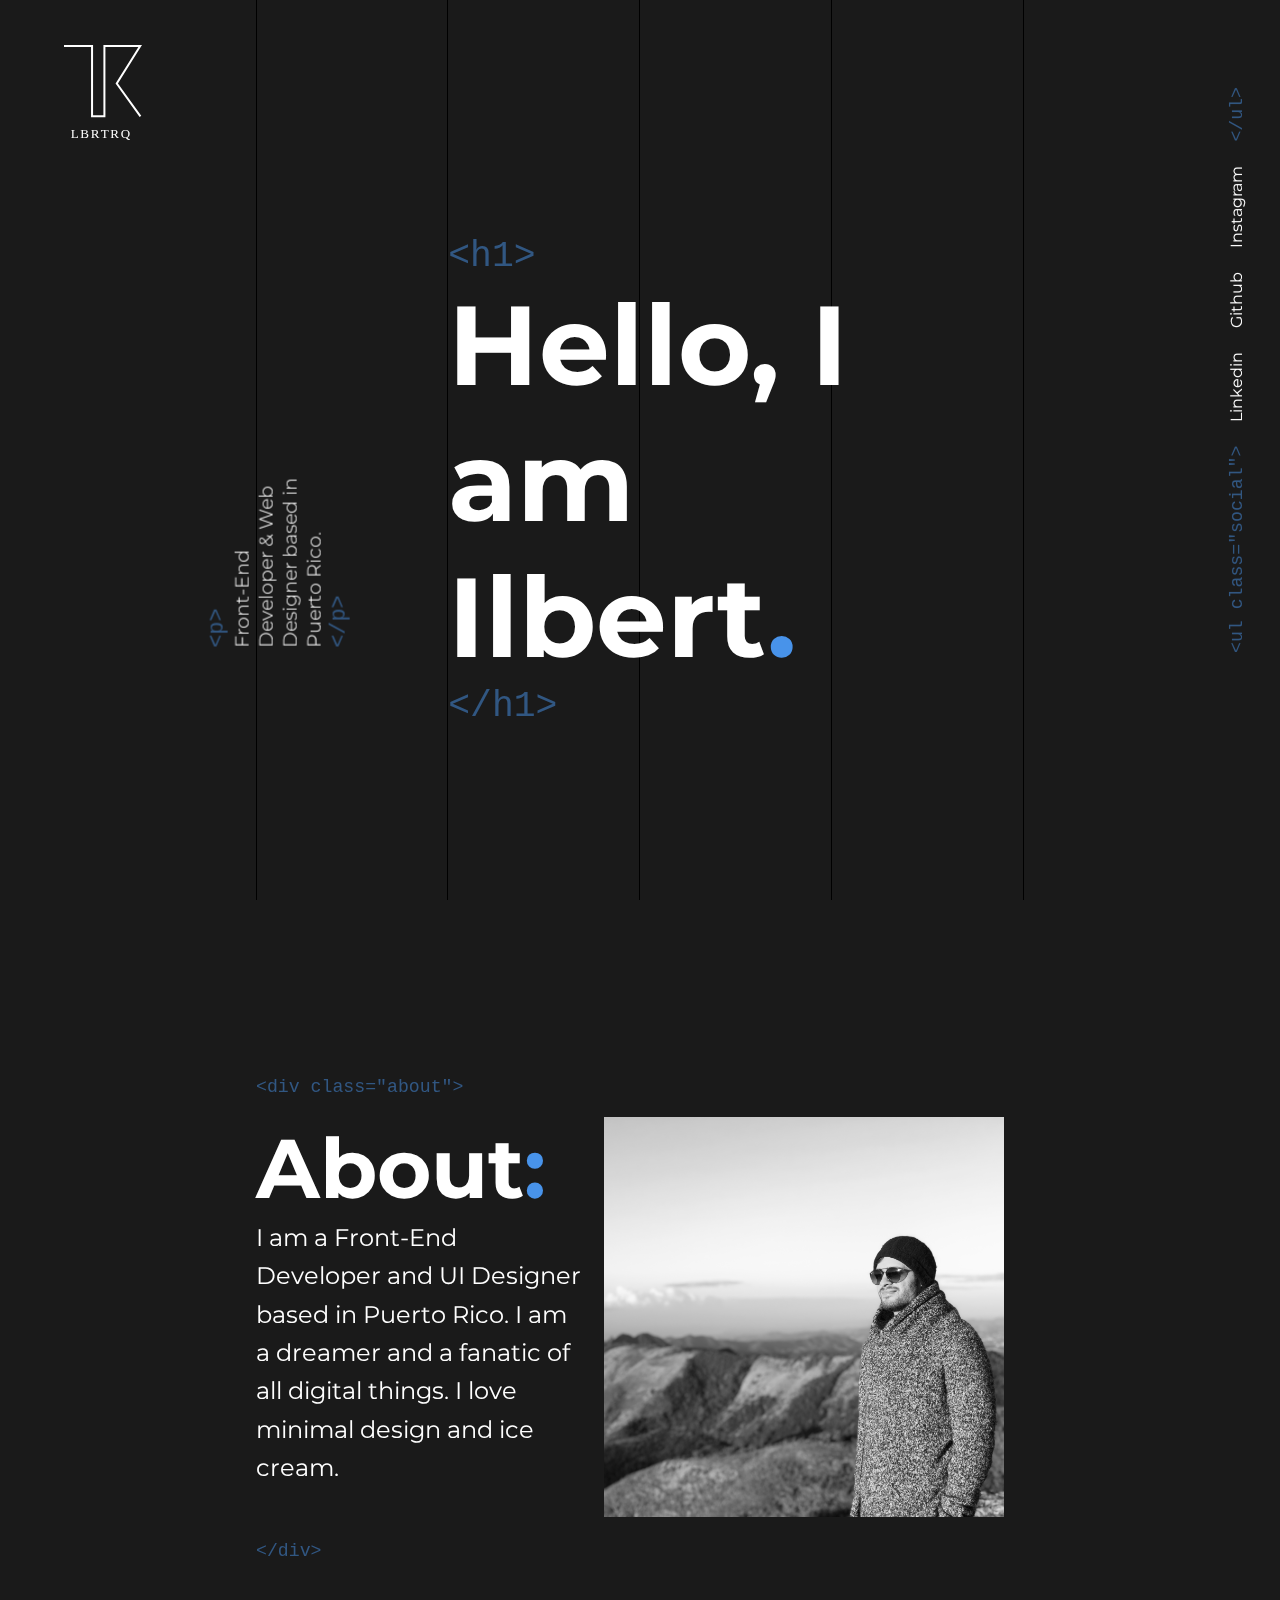
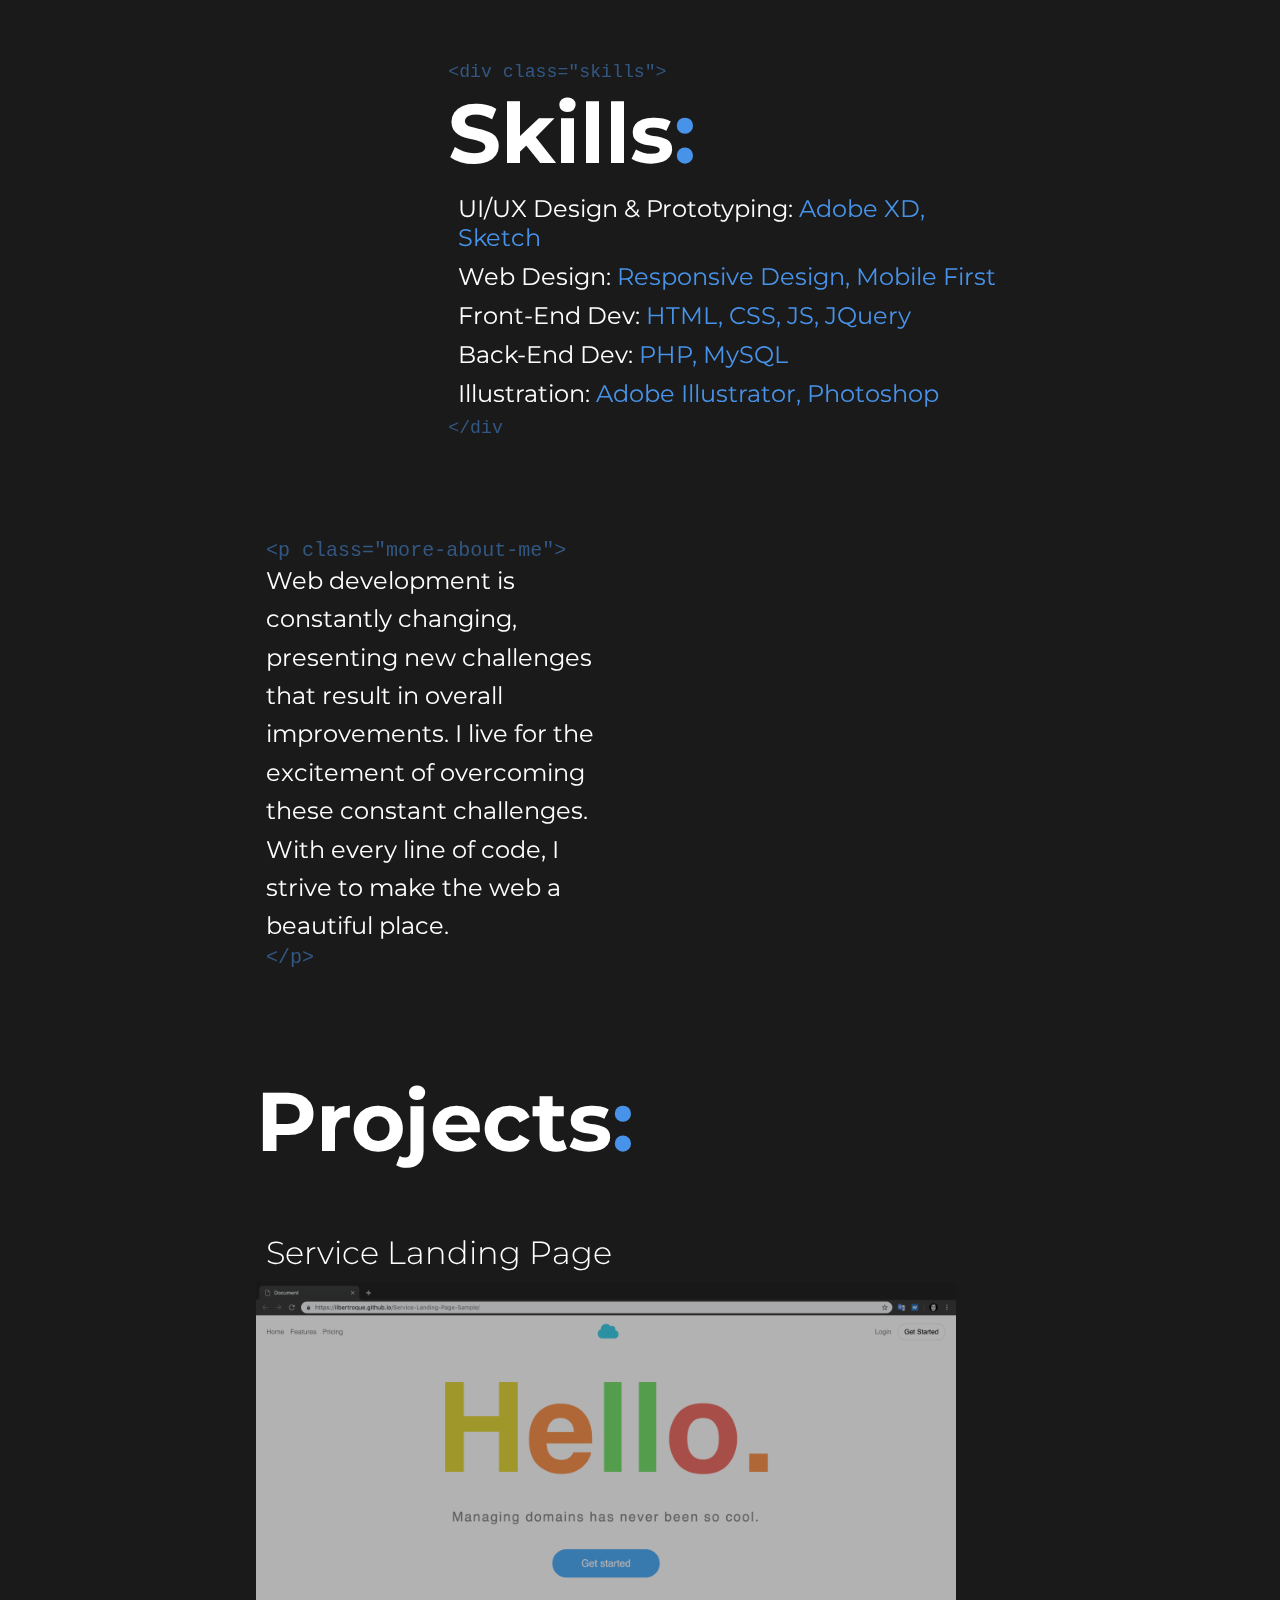
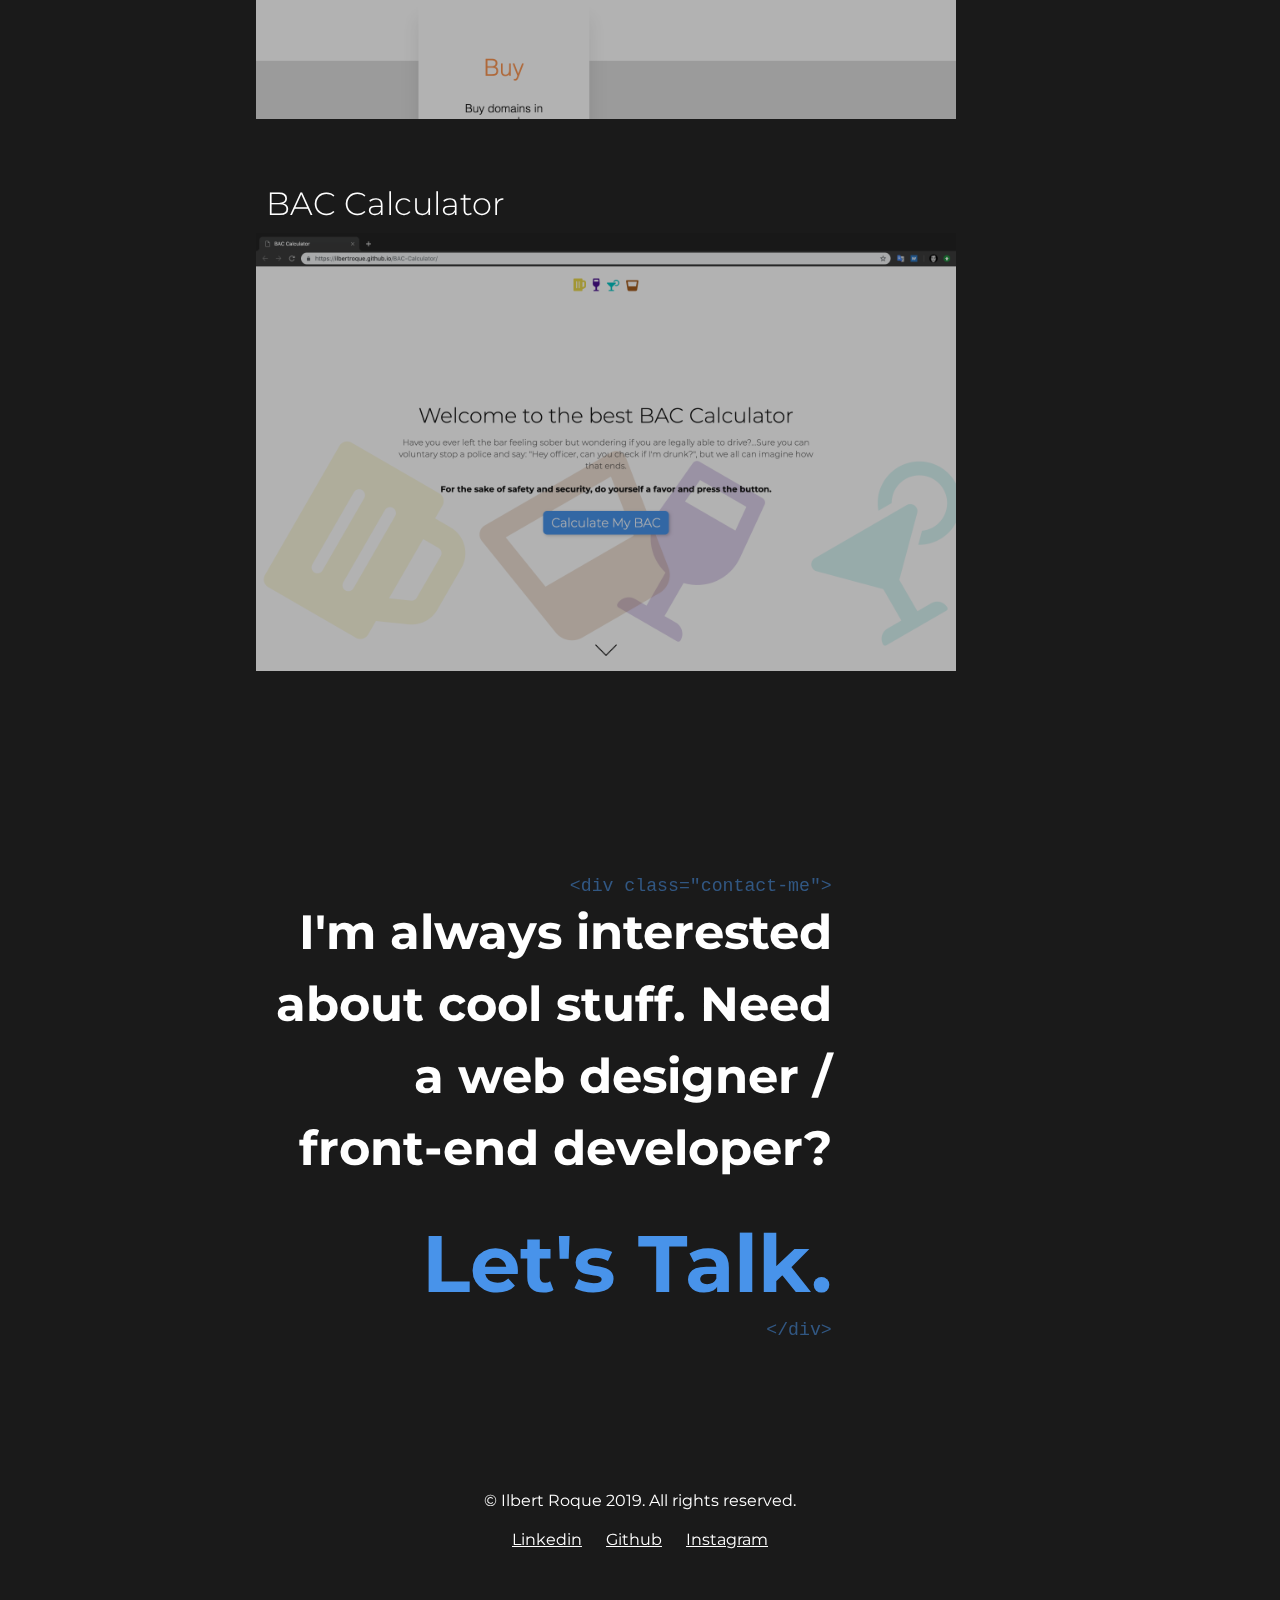
==== commit b34228e5: "Fixed bug" ====
--- a/index.html
+++ b/index.html
@@ -90,16 +90,9 @@
                 </div>
             </div>
             <div class="project p2">
-                
                 <div class="p-image">
                     <h3>BAC Calculator</h3>
                     <a target="_blank" href="https://ilbertroque.github.io/BAC-Calculator/"><img src="images/BACscreenshot.png" alt=""></a> 
-                </div>
-            </div>
-            <div class="project p3">
-                <h3>SVG Illustration Showcase</h3>
-                <div class="p-image">
-                   <a target="_blank" href="https://ilbertroque.github.io/SVG-Illustration-Sample/"><img src="images/Screen Shot 2019-03-29 at 4.04.26 PM.png" alt=""></a> 
                 </div>
             </div>
             <div class="contact">
--- a/css/style.css
+++ b/css/style.css
@@ -147,24 +147,24 @@
   -ms-grid-columns: (1fr)[4];
       grid-template-columns: repeat(4, 1fr);
   grid-gap: 1px;
-      grid-template-areas: ". . hello hello" "mini . . ." "about about about about" ". skills skills skills" ". . msg msg" "pHeading pHeading . ." "p1 p1 p1 p1" "p2 p2 p2 p2" "p3 p3 p3 p3" ". contact contact contact" "ftr ftr ftr ftr";
+      grid-template-areas: ". . hello hello" "mini . . ." "about about about about" ". skills skills skills" ". . msg msg" "pHeading pHeading . ." "p1 p1 p1 p1" "p2 p2 p2 p2" ". contact contact contact" "ftr ftr ftr ftr";
 }
 
 @media screen and (max-width: 1530px) {
   .wrapper .section {
-        grid-template-areas: ". hello hello hello" "mini . . ." "about about about about" ". skills skills skills" ". . msg msg" "pHeading pHeading . ." "p1 p1 p1 p1" "p2 p2 p2 p2" "p3 p3 p3 p3" ". contact contact contact" "ftr ftr ftr ftr";
+        grid-template-areas: ". hello hello hello" "mini . . ." "about about about about" ". skills skills skills" ". . msg msg" "pHeading pHeading . ." "p1 p1 p1 p1" "p2 p2 p2 p2" ". contact contact contact" "ftr ftr ftr ftr";
   }
 }
 
 @media screen and (max-width: 1360px) {
   .wrapper .section {
-        grid-template-areas: ". hello hello hello" "mini . . ." "about about about about" ". skills skills skills" "msg msg . ." "pHeading pHeading . ." "p1 p1 p1 p1" "p2 p2 p2 p2" "p3 p3 p3 p3" "contact contact contact ." "ftr ftr ftr ftr";
+        grid-template-areas: ". hello hello hello" "mini . . ." "about about about about" ". skills skills skills" "msg msg . ." "pHeading pHeading . ." "p1 p1 p1 p1" "p2 p2 p2 p2" "contact contact contact ." "ftr ftr ftr ftr";
   }
 }
 
 @media screen and (max-width: 1000px) {
   .wrapper .section {
-        grid-template-areas: "hello hello hello hello" ". . mini mini" "about about about about" ". skills skills skills" "msg msg msg ." "pHeading pHeading . ." "p1 p1 p1 p1" "p2 p2 p2 p2" "p3 p3 p3 p3" "contact contact contact contact" "ftr ftr ftr ftr";
+        grid-template-areas: "hello hello hello hello" ". . mini mini" "about about about about" ". skills skills skills" "msg msg msg ." "pHeading pHeading . ." "p1 p1 p1 p1" "p2 p2 p2 p2" "contact contact contact contact" "ftr ftr ftr ftr";
   }
 }
 
@@ -172,7 +172,7 @@
   .wrapper .section {
     margin: 0 10vw;
     width: 80vw;
-        grid-template-areas: "hello hello hello hello" "mini mini mini mini" "about about about about" "skills skills skills skills" "msg msg msg msg" "pHeading pHeading pHeading pHeading" "p1 p1 p1 p1" "p2 p2 p2 p2" "p3 p3 p3 p3" "contact contact contact contact" "ftr ftr ftr ftr";
+        grid-template-areas: "hello hello hello hello" "mini mini mini mini" "about about about about" "skills skills skills skills" "msg msg msg msg" "pHeading pHeading pHeading pHeading" "p1 p1 p1 p1" "p2 p2 p2 p2" "contact contact contact contact" "ftr ftr ftr ftr";
   }
 }
 
@@ -443,15 +443,8 @@
   grid-area: p2;
 }
 
-.wrapper .section .p3 {
+.wrapper .section .contact {
   -ms-grid-row: 9;
-  -ms-grid-column: 1;
-  -ms-grid-column-span: 4;
-  grid-area: p3;
-}
-
-.wrapper .section .contact {
-  -ms-grid-row: 10;
   -ms-grid-column: 2;
   -ms-grid-column-span: 3;
   grid-area: contact;
@@ -506,7 +499,7 @@
 }
 
 .wrapper .section footer {
-  -ms-grid-row: 11;
+  -ms-grid-row: 10;
   -ms-grid-column: 1;
   -ms-grid-column-span: 4;
   grid-area: ftr;
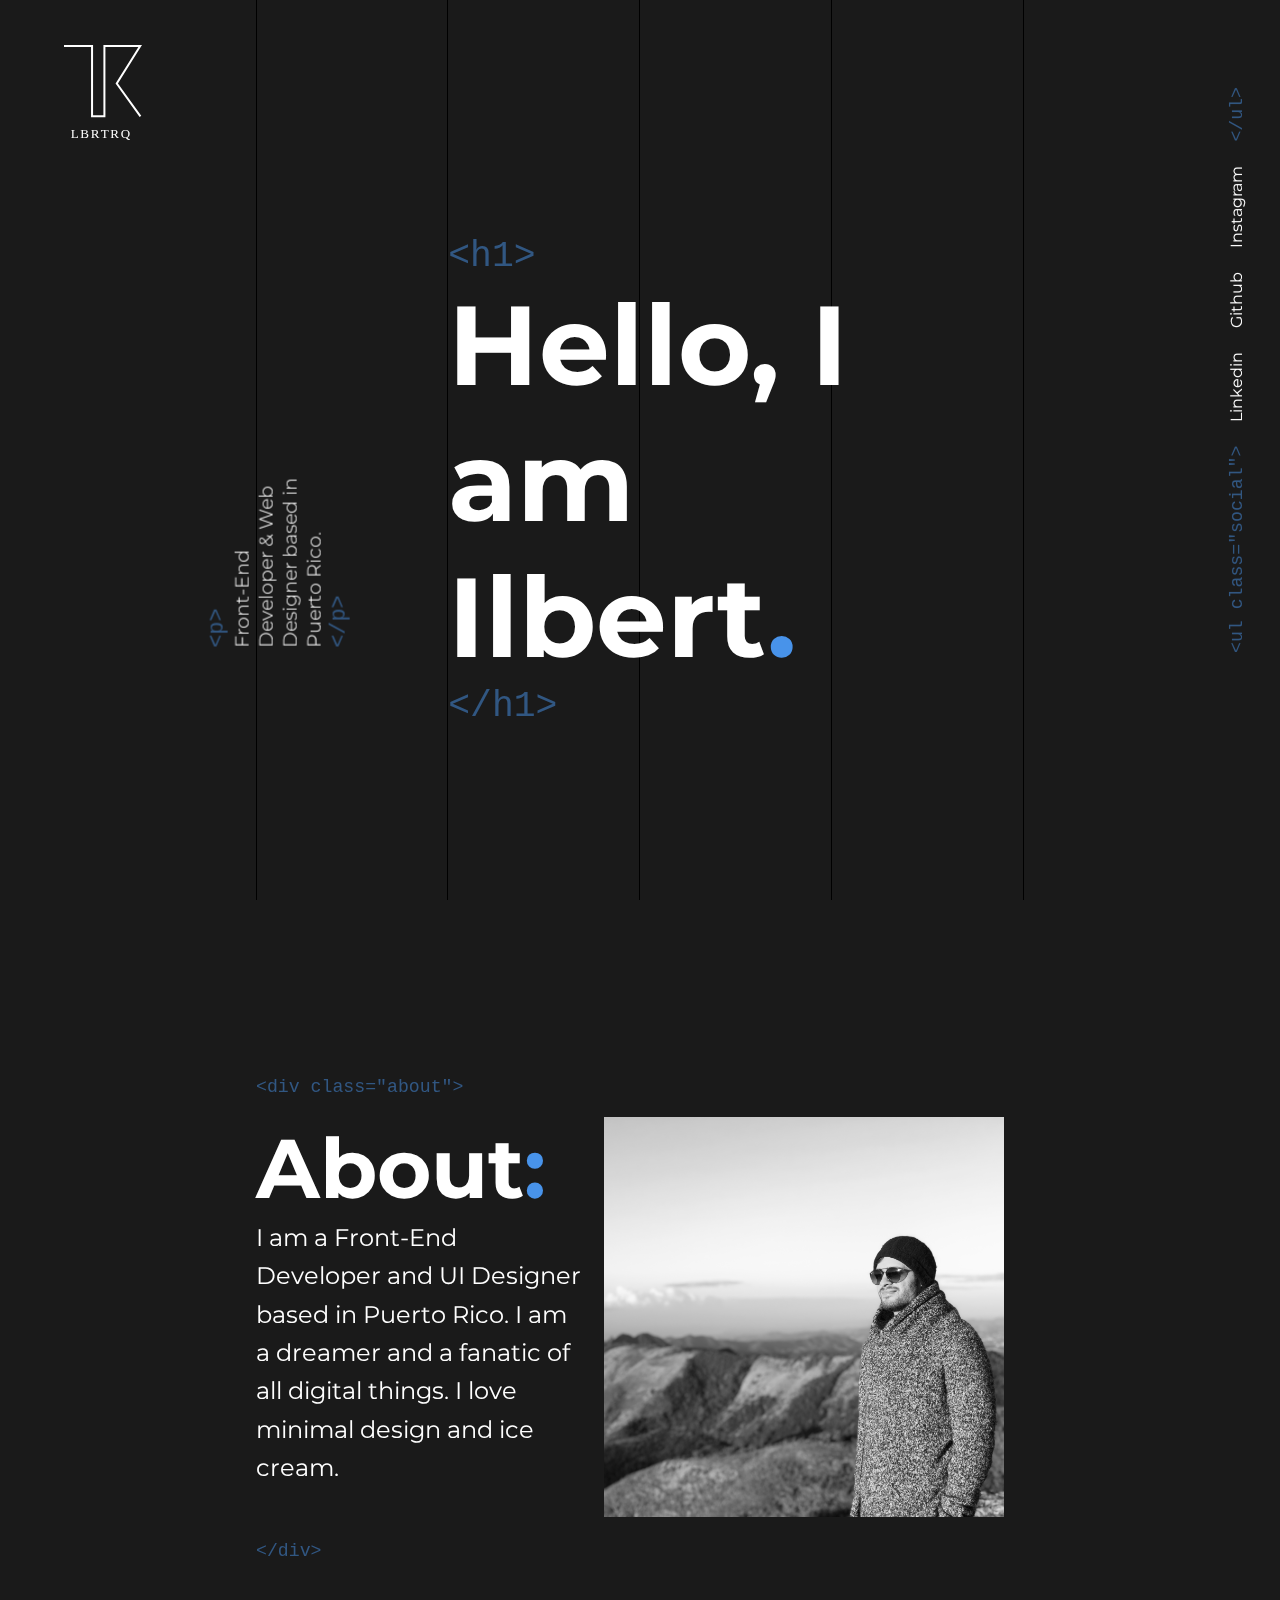
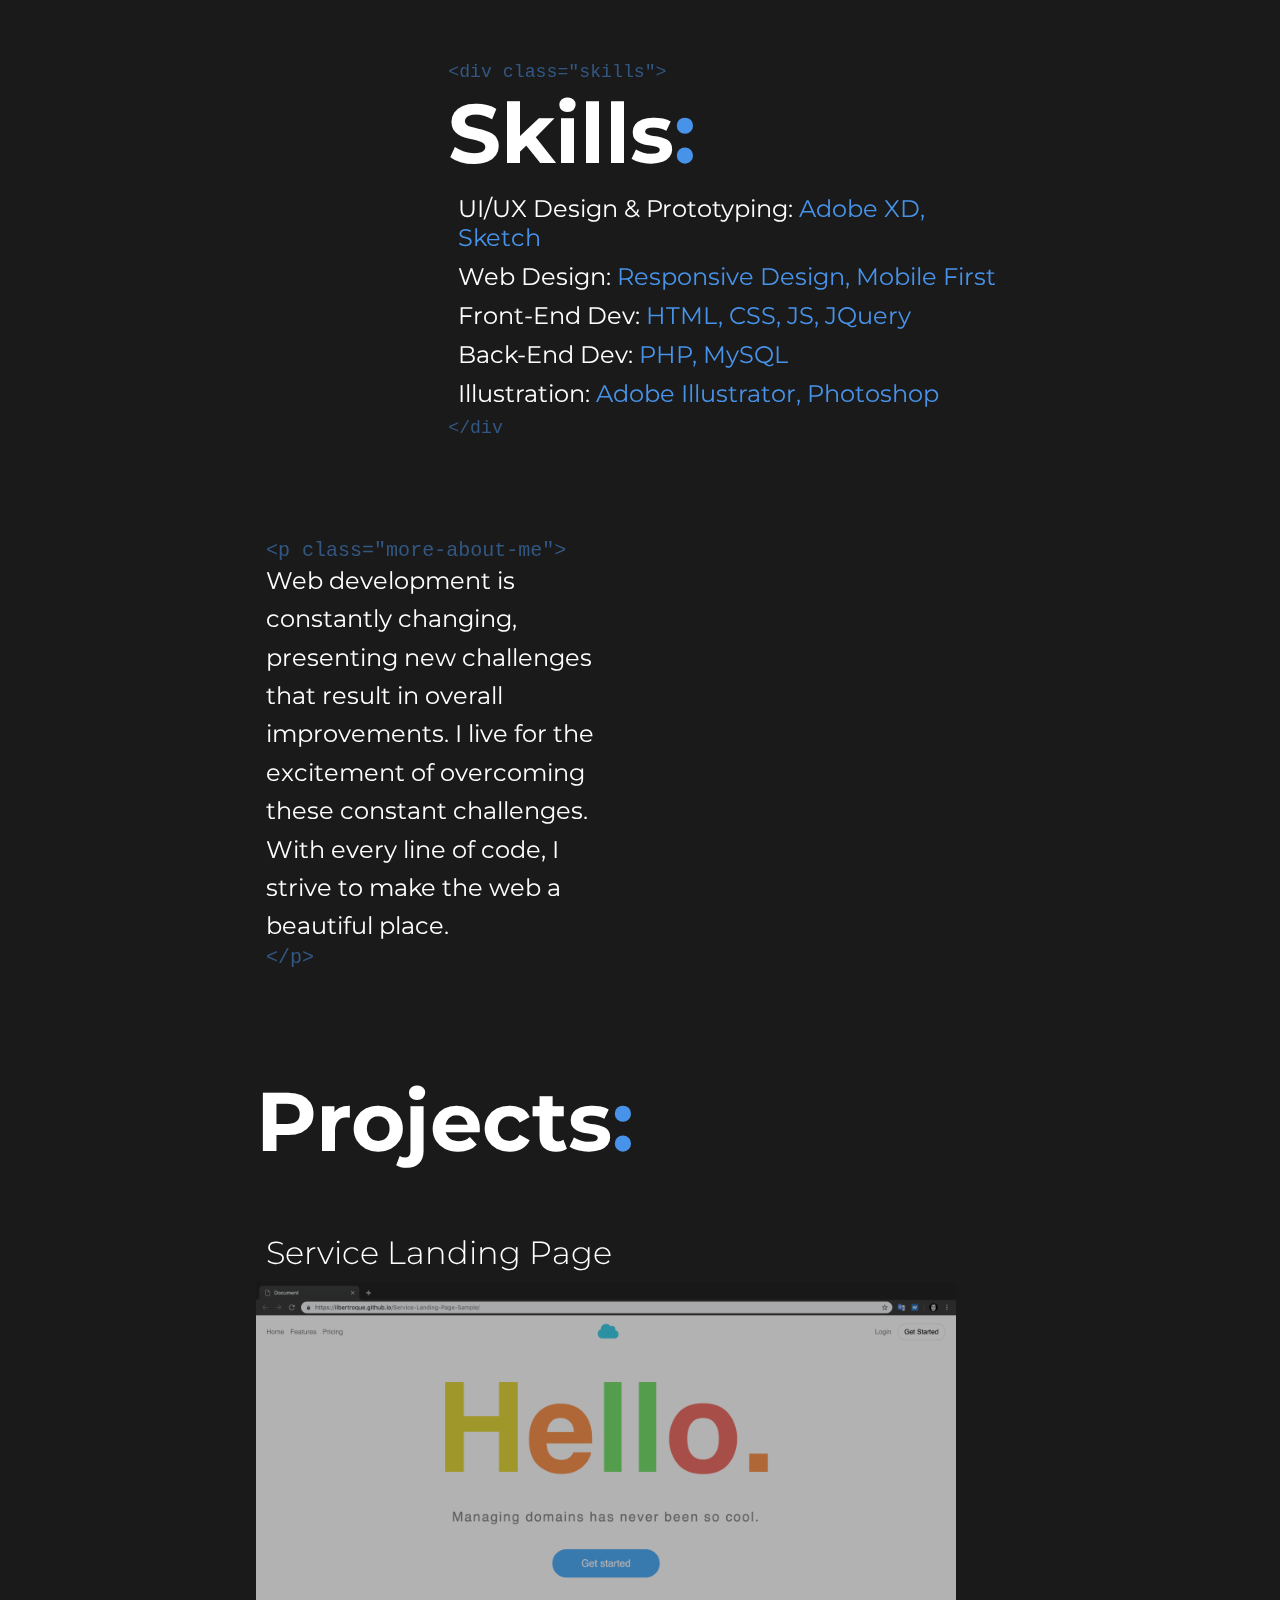
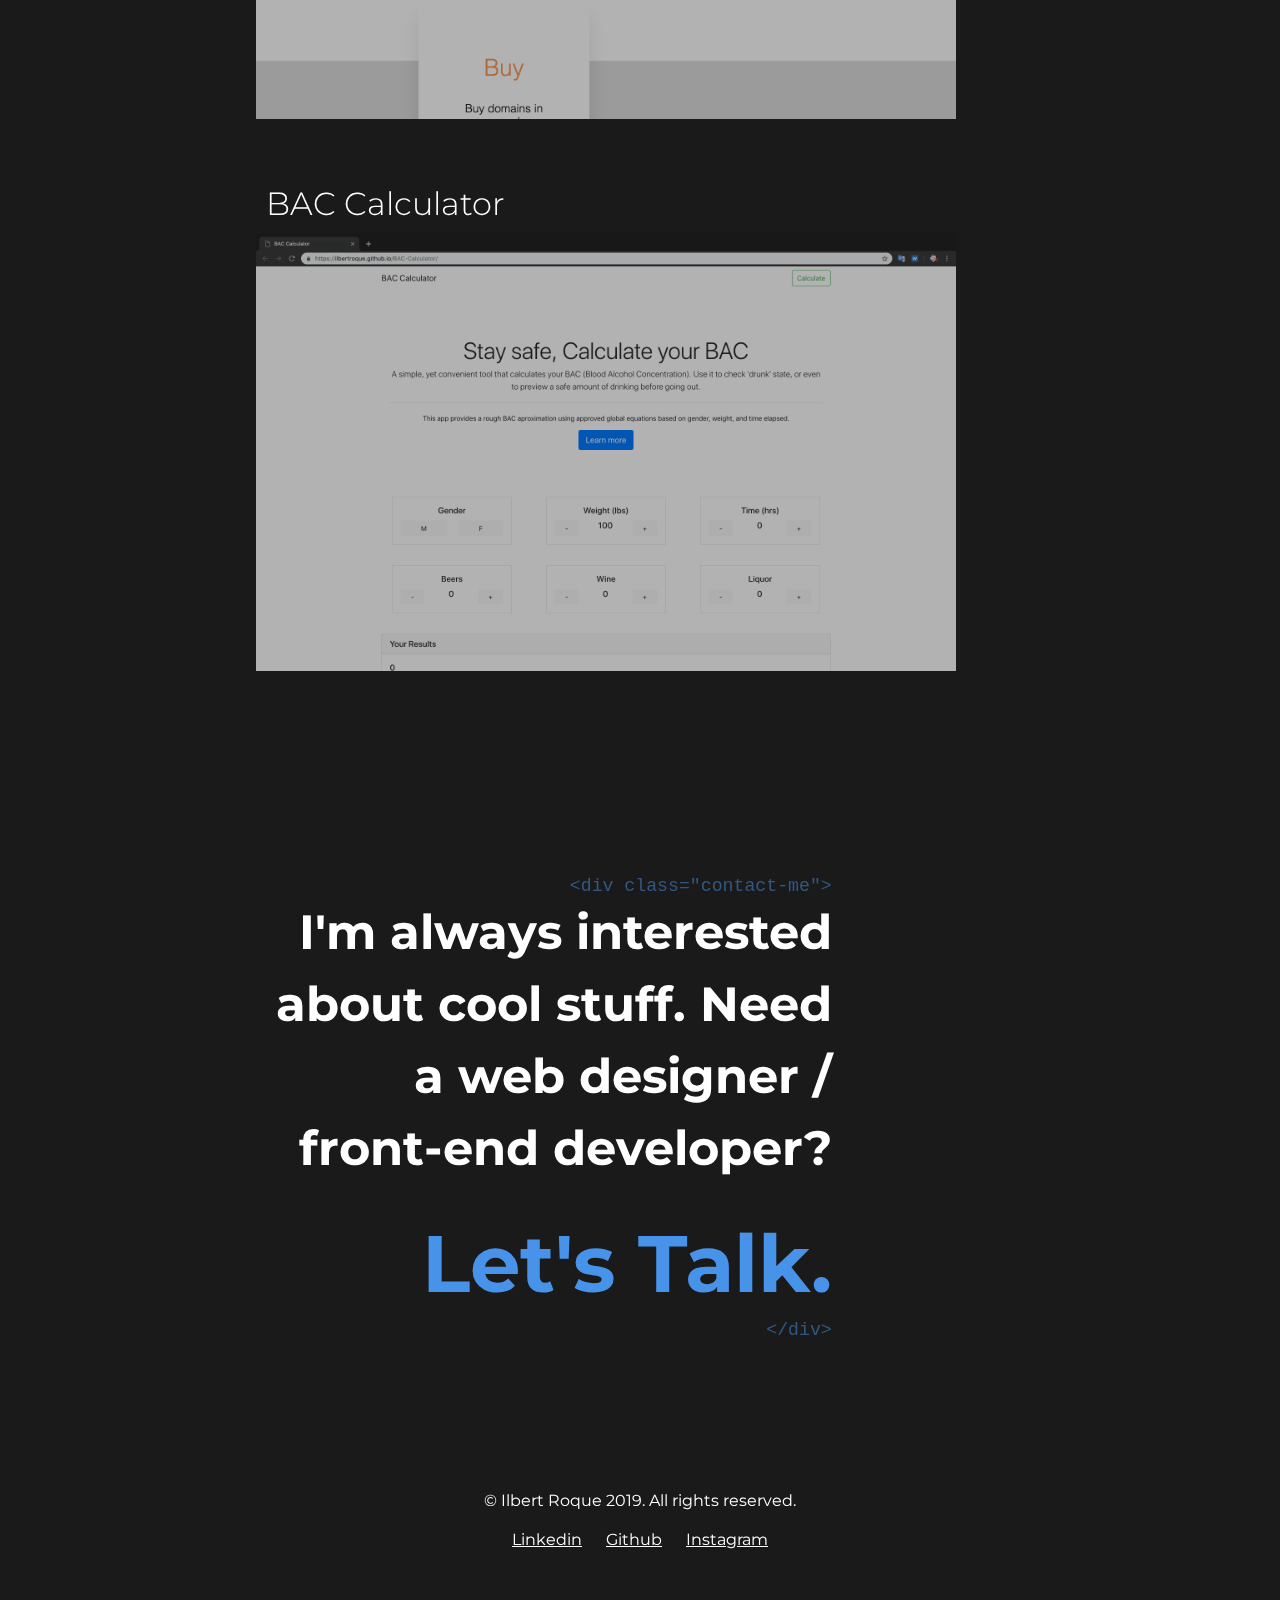
==== commit 9b76a579: "Updated projects status" ====
--- a/index.html
+++ b/index.html
@@ -92,7 +92,7 @@
             <div class="project p2">
                 <div class="p-image">
                     <h3>BAC Calculator</h3>
-                    <a target="_blank" href="https://ilbertroque.github.io/BAC-Calculator/"><img src="images/BACscreenshot.png" alt=""></a> 
+                    <a target="_blank" href="https://ilbertroque.github.io/BAC-Calculator/"><img src="images/Screen Shot 2019-04-15 at 6.54.47 PM.png" alt=""></a> 
                 </div>
             </div>
             <div class="contact">
--- a/css/style.css
+++ b/css/style.css
@@ -225,7 +225,7 @@
           animation: slideUp 1s ease;
 }
 
-@media screen and (max-device-width: 1000px) {
+@media screen and (max-width: 1000px) {
   .wrapper .section .mini-info {
     -webkit-transform: rotate(0deg) translateX(0) translateY(0);
             transform: rotate(0deg) translateX(0) translateY(0);
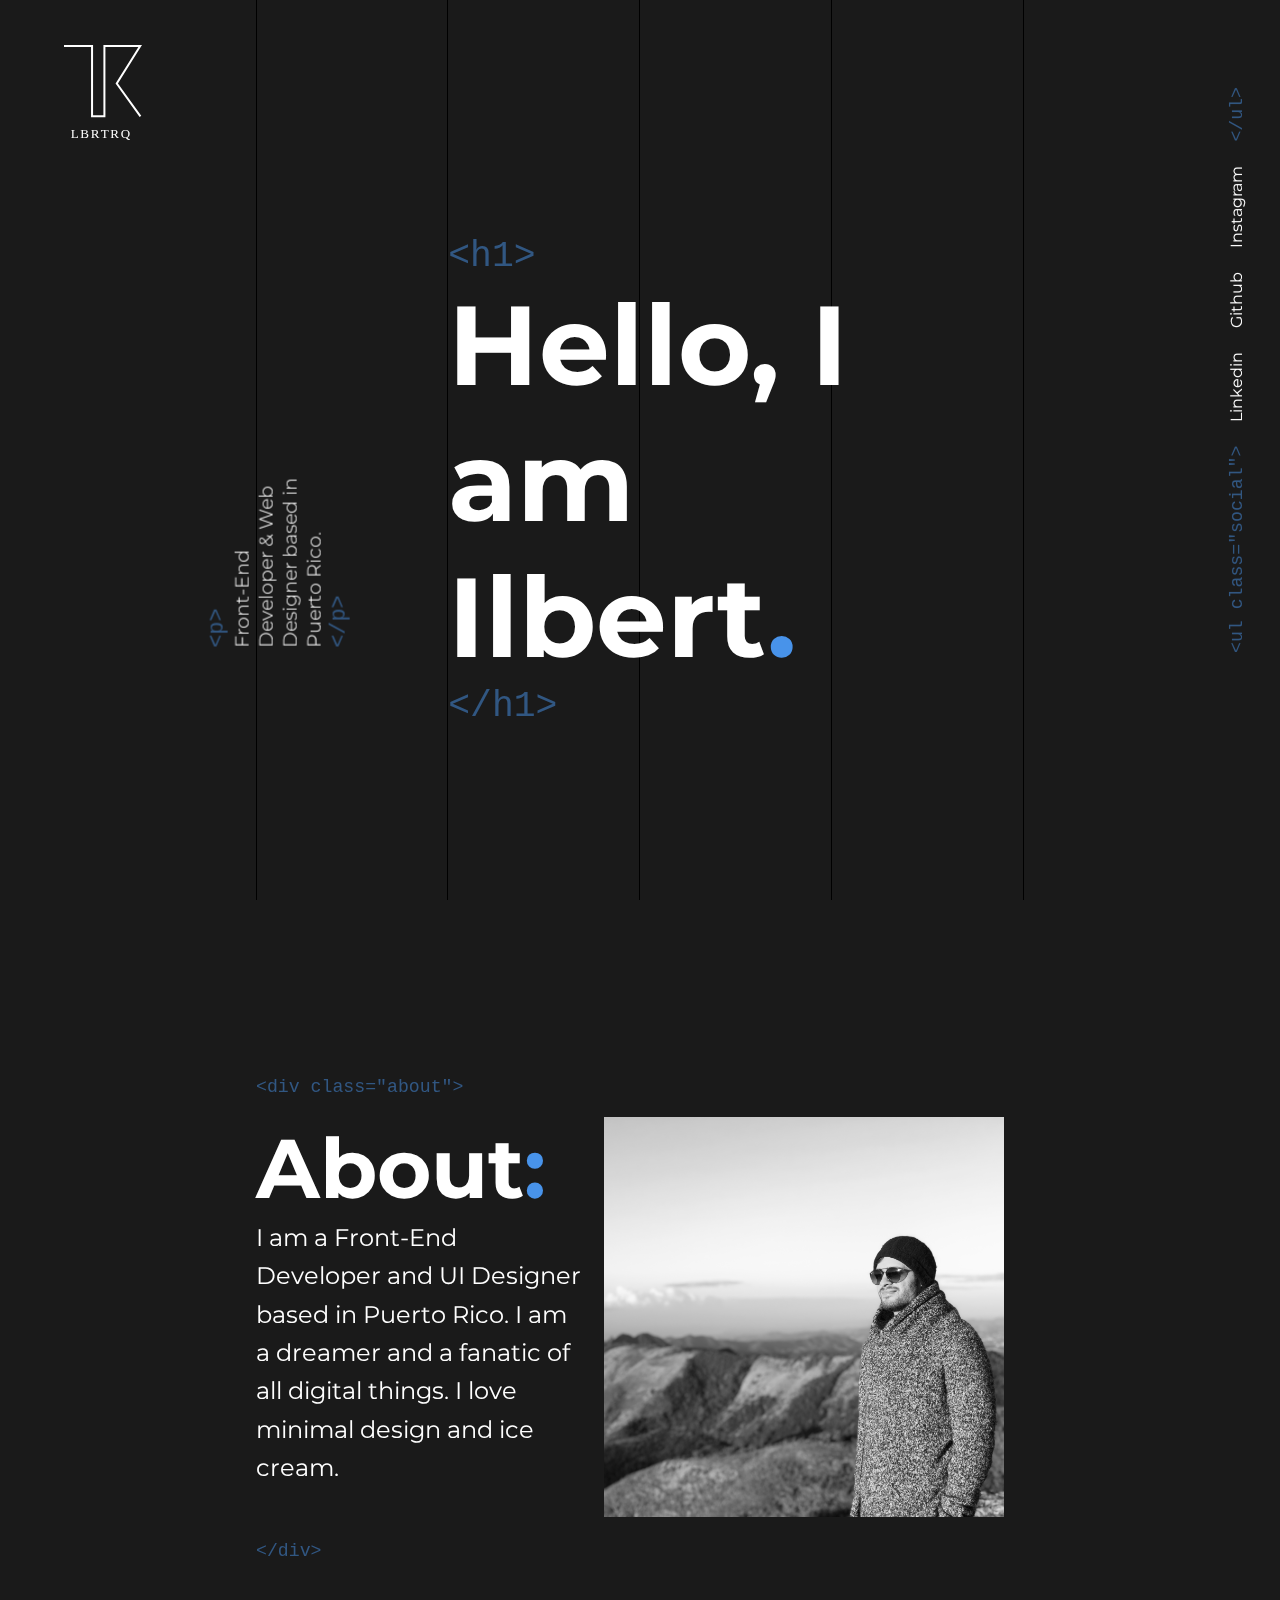
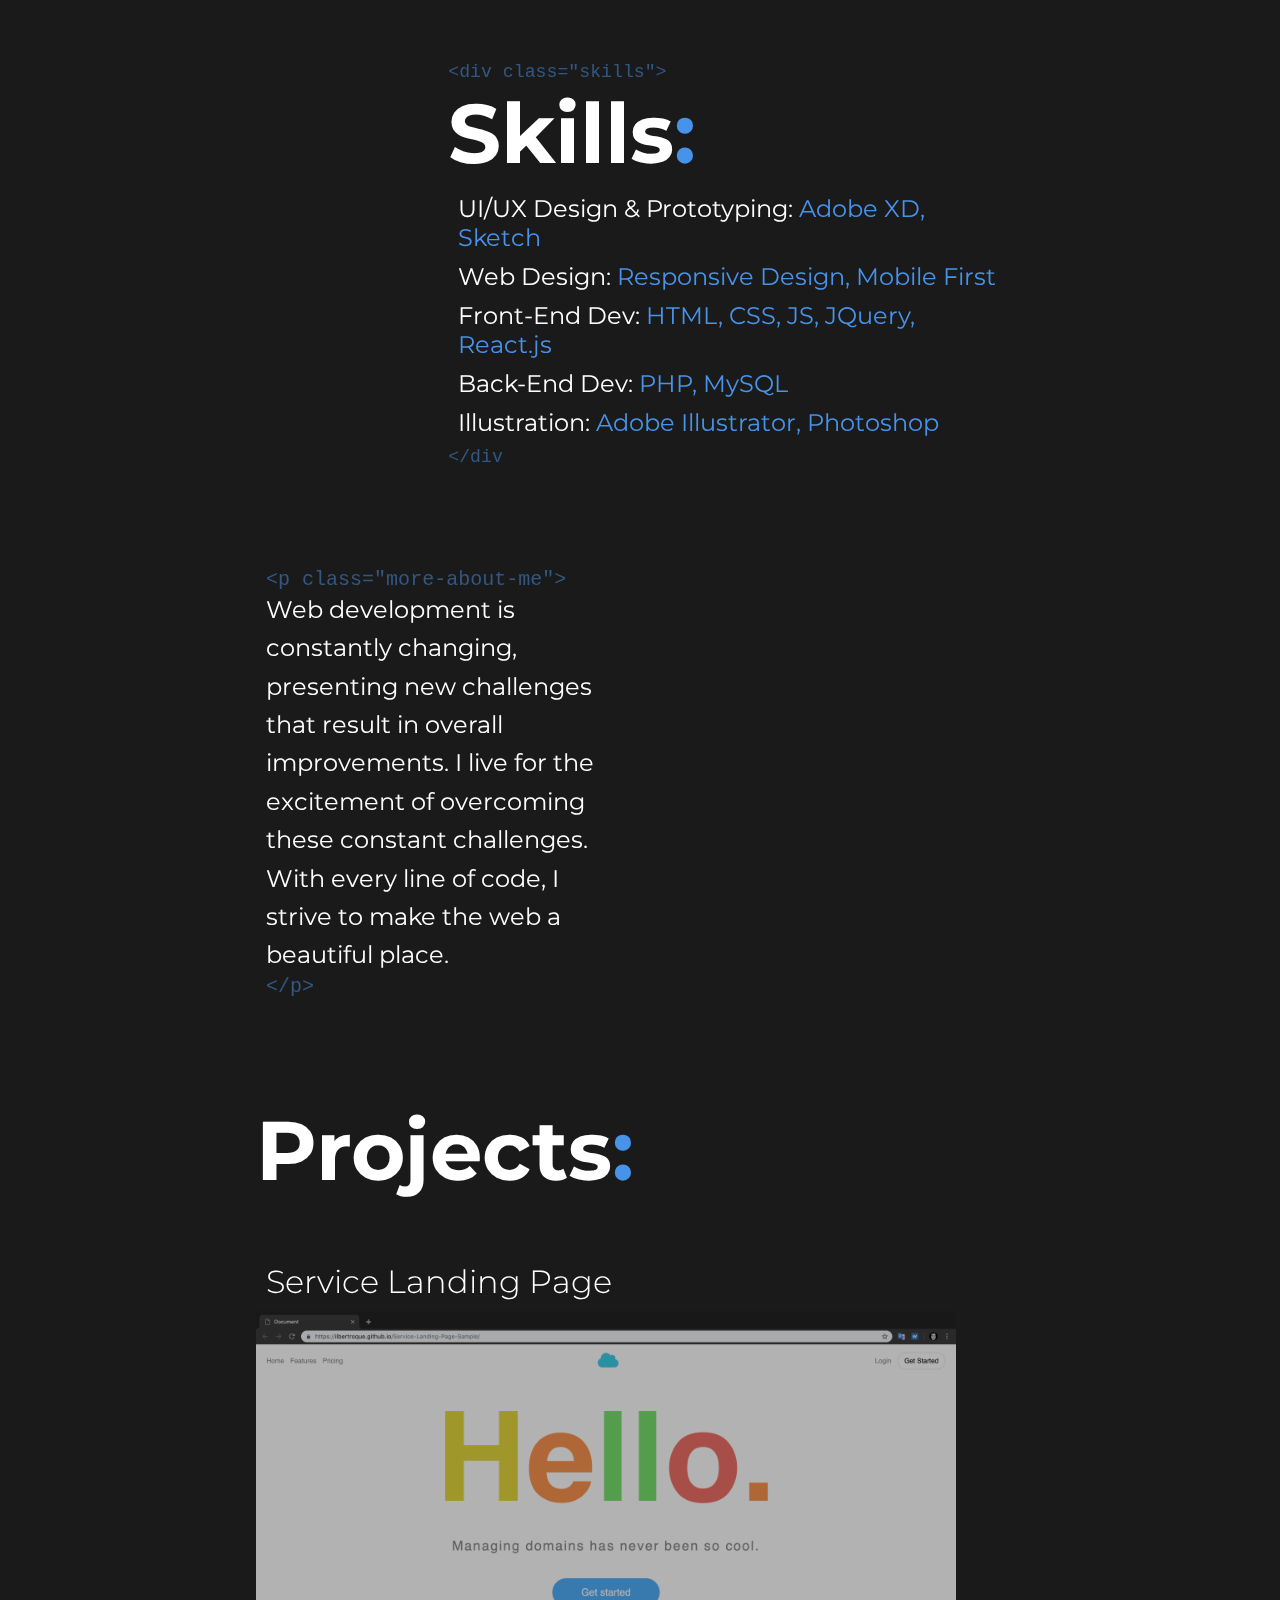
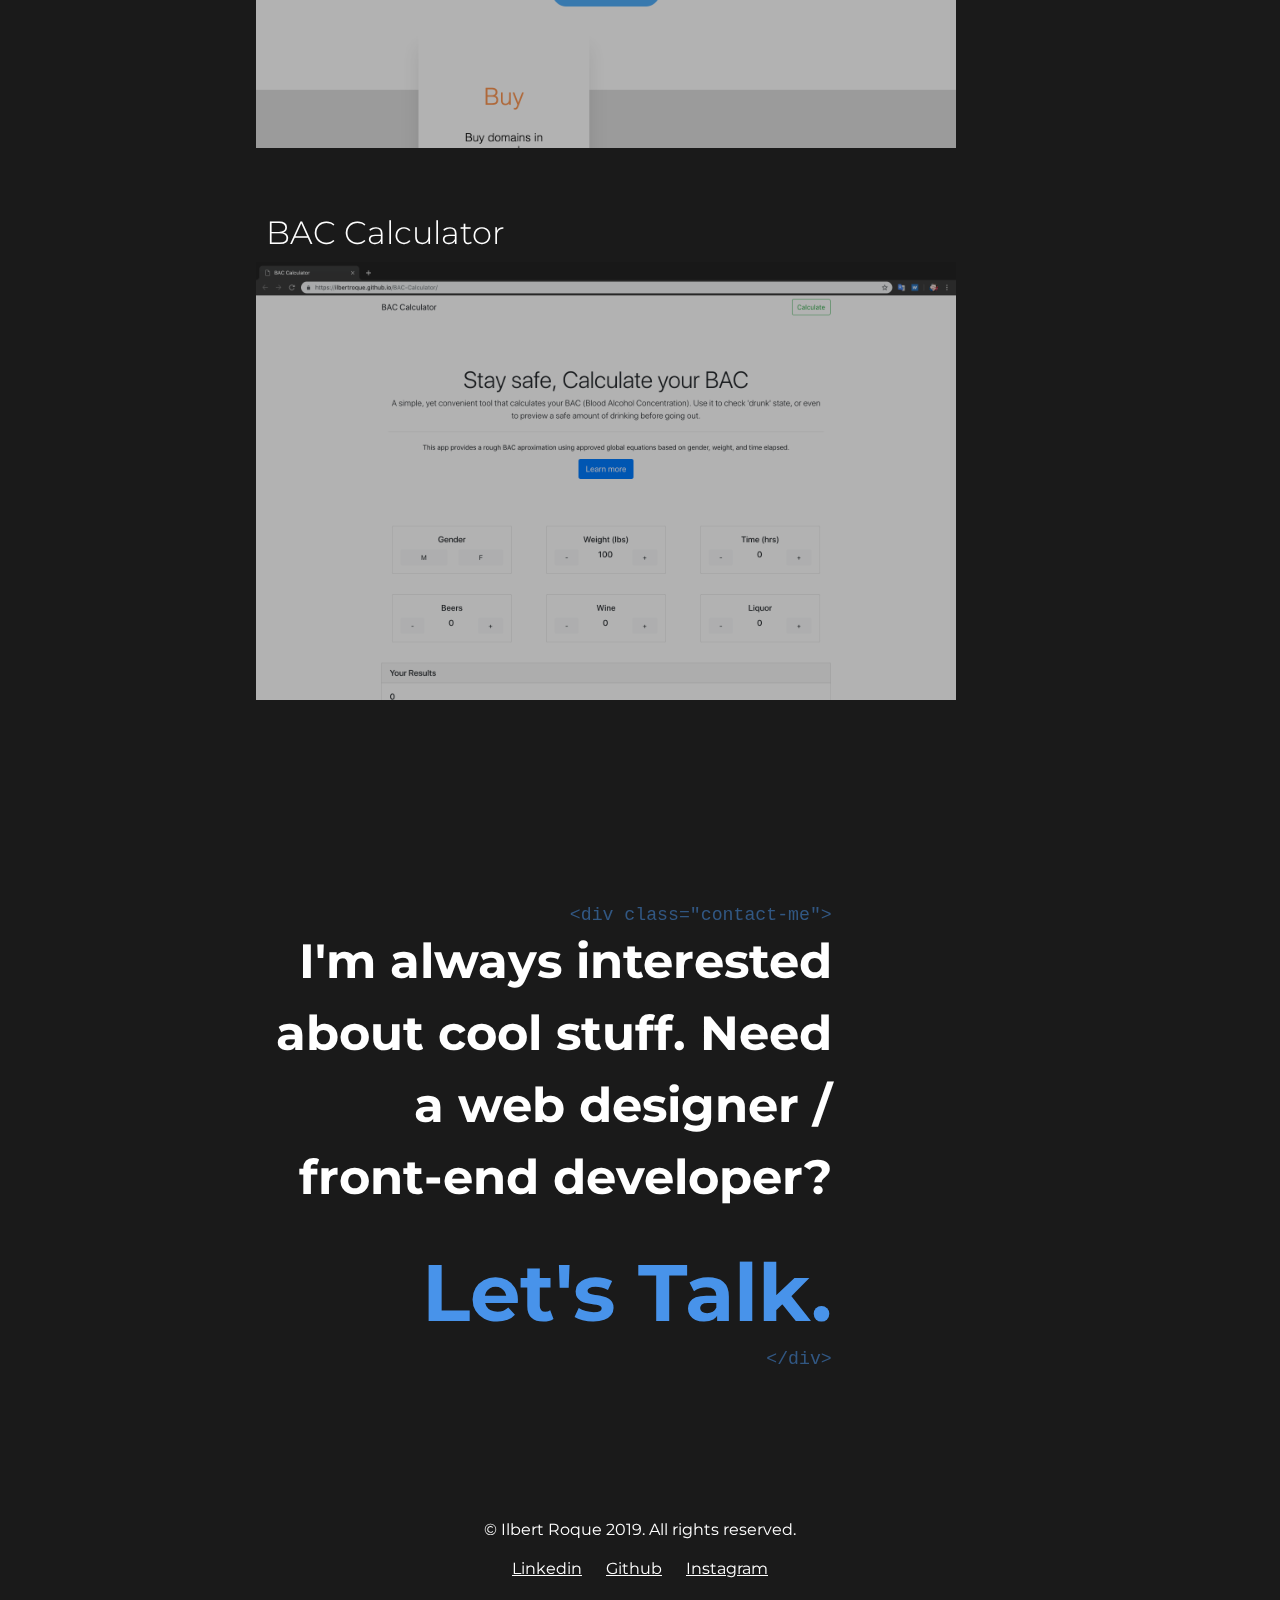
==== commit 53559872: "Added a Skill" ====
--- a/index.html
+++ b/index.html
@@ -63,7 +63,7 @@
                 <ul>
                     <li>UI/UX Design & Prototyping: <span class="highlight">Adobe XD, Sketch</span></li>
                     <li>Web Design: <span class="highlight">Responsive Design, Mobile First</span></li>
-                    <li>Front-End Dev: <span class="highlight">HTML, CSS, JS, JQuery</span> </li>
+                    <li>Front-End Dev: <span class="highlight">HTML, CSS, JS, JQuery, React.js</span> </li>
                     <li>Back-End Dev: <span class="highlight">PHP, MySQL</span> </li>
                     <li>Illustration: <span class="highlight">Adobe Illustrator, Photoshop</span> </li>
                 </ul>
